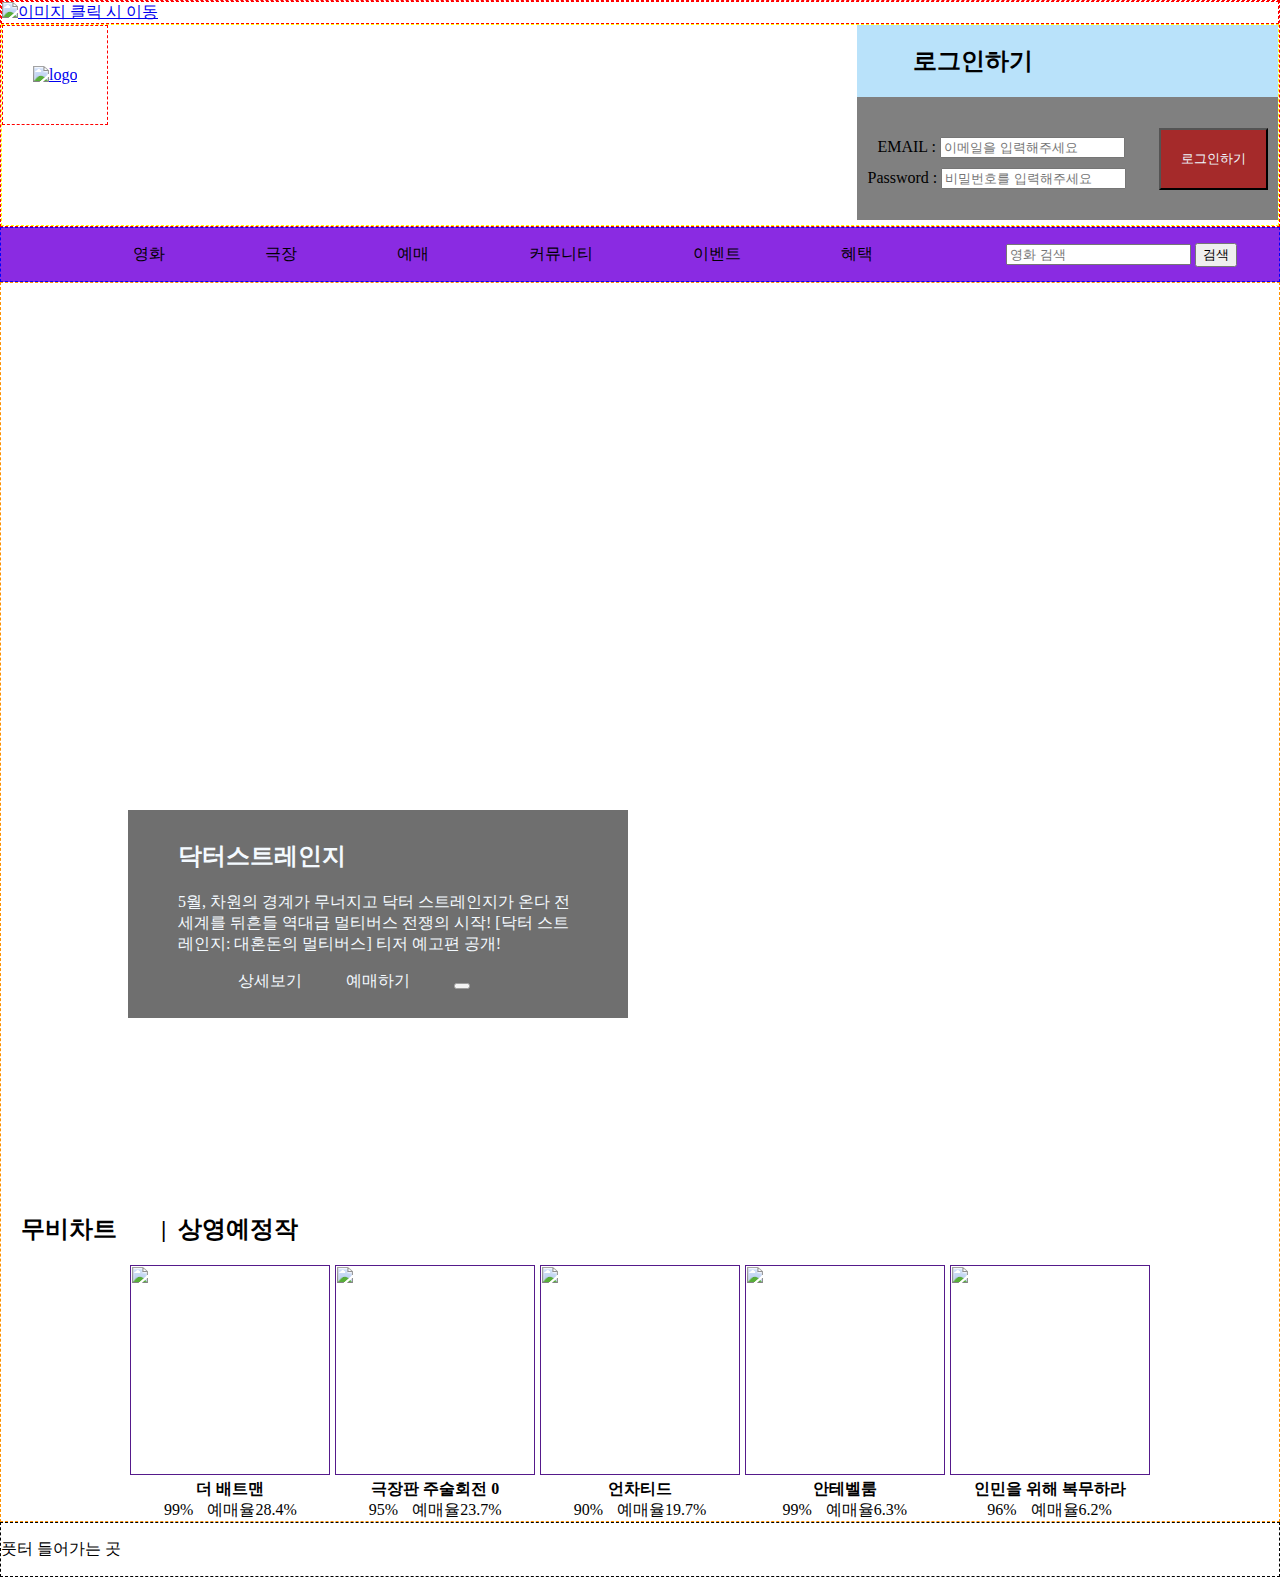
==== index.html @ 3f0d355d "movie_chart_implement" ====
<!DOCTYPE html>
<html lang="en">
<head>

    <!-- 2022_02_20 업데이트
    - 스크롤 시 네비게이션바 비활성화되는 현상을 nav 태그에 z-index값을 높게 주어서 해결하였음
    - 브라우저 크기에 유동적으로 대처하기 위해 nav태그에 flex를 이용하여 코드를 다시 작성하였음
    - 백그라운드 영상 2차 개선(브라우저 해상도에 대응하기 위함)
    - 무비차트 콘텐츠 추가
     -->

    <meta charset="UTF-8">
    <meta http-equiv="X-UA-Compatible" content="IE=edge">
    <meta name="viewport" content="width=device-width, initial-scale=1.0">
    <title>영화예매사이트(메인페이지)</title>

    <link rel='stylesheet' type='text/css' href='style.css' />
    <script type="text/javascript" src="javascript.js"></script>

    <!-- <link href="https://cdnjs.cloudflare.com/ajax/libs/jquery.mb.YTPlayer/3.3.9/css/jquery.mb.YTPlayer.min.css">
    <script src="//code.jquery.com/jquery-latest.min.js"></script>
    <script src="https://cdnjs.cloudflare.com/ajax/libs/jquery.mb.YTPlayer/3.3.9/jquery.mb.YTPlayer.min.js"></script> -->
    <!-- 자연스러운 백그라운드 영상 재생을 위해 jQuery.mb.YTPlayer 사용을 위해 CSS 호출
    출처 : https://urliveblogger.blogspot.com/2021/01/jquery-mb-YTplayer.html -->

    <script src="https://kit.fontawesome.com/d36fd224dd.js" crossorigin="anonymous"></script>
    <!-- CDN 사용을 위하여 kit 코드 받아서 작성 -->

</head>
<body>
    <header>
        <!-- 상단 홍보배너 부분 -->
        <div class="banner" style="border:0.5px dashed red;">
            <a href="http://www.cgv.co.kr/movies/detail-view/?midx=85635" target="_self">
                <img src="https://adimg.cgv.co.kr/images/202202/THEPEOPLE/0214_980x80.jpg" alt="이미지 클릭 시 이동">
            </a>
        </div>

        <!-- 홍보 배너 바로 아래 부분 -->
        <div class="sub_header">
            <!-- 로고 부분 -->
            <a class="logo_img" href="index.html" target="_self" >
                <img src="https://img.cgv.co.kr/R2014/images/common/logo/logoRed.png" alt="logo">
            </a>

            <!-- 로그인 부분 -->
            <span id="login">
                <h2><i class="fa-solid fa-lock-open"></i>&nbsp;로그인하기</h2>
                <form action="" method="GET"> <!-- 일단 method는 GET으로 임시 지정. 나중에 백엔드로 서버 만들었을 때 POST 할 것. -->
                    <span class="log_input_wrap">
                        <div class="log_email_wrap">
                            <label for="email">EMAIL : </label>
                            <input type="email" id="email" name="email" placeholder="이메일을 입력해주세요" name="id" required>
                        </div>
                        <div class="log_pwd_wrap">
                            <label for="pwd">Password : </label>
                            <input type="password" id="pwd" name="pwd" placeholder="비밀번호를 입력해주세요" name="pw" required>
                        </div>
                    </span>
                    <span class="log_btn_wrap">
                        <button type="submit">로그인하기</button>
                    </span>
                </form>
            </span>
        </div>
    </header>

    <!-- 네비게이션 영역 -->
    <nav id="nav_bar">
        <div class="nav_bar_wrap">
            <ul>
                <li><a href="">영화</a></li>
                <li><a href="">극장</a></li>
                <li><a href="">예매</a></li>
                <li><a href="">커뮤니티</a></li>
                <li><a href="">이벤트</a></li>
                <li><a href="">혜택</a></li>
            </ul>
        </div>

        <div class="search">
            <input type="text" placeholder="영화 검색">
            <button>검색</button>
        </div>
    </nav>

    <main>
        <!-- * 기존 방식
        - 유튜브 UI가 보이기 때문에 백그라운드 영상으로는 약간 부자연스러움 -->
        <!-- <div id="trailer">
            <iframe frameborder="0" width="100%" height="700" 
            src="https://www.youtube.com/embed/mI9oyFMUlfg?mute=1&loop=1&autoplay=1&controls=0" 
            title="YouTube video player" frameborder="0" 
            allow="accelerometer; autoplay; clipboard-write; encrypted-media; gyroscope; picture-in-picture" allowfullscreen></iframe>
        </div> -->

        <!-- * 1차 개선 방식
        - 유튜브 UI를 없애고 영상 자체만 보이게 하여 백그라운드 영상에 적합할 것
        - 이를 위해 jQuery.mb.YTPlayer 이용
        - 문제점 : 브라우저 해상도를 높게 하면 영상의 너비가 100% 채워지지 않는 문제점 발생
        -->
        <!-- <script type="text/javascript">
            jQuery( function() {
                jQuery( '#trailer' ).YTPlayer();
                }
            );
        </script>
        <div id="trailer" class="player" data-property="{
            videoURL: 'https://youtu.be/mI9oyFMUlfg',
            mute : true,
            showControls: false,
            useOnMobile: true,
            quality: 'highres',
            containment: '#trailer',
            loop: true,
            autoPlay: true,
            stopMovieOnBlur: false,
            startAt: 0,
            opacity : 1,
            abundance : 0.11,
        }">
        </div> -->

        <!-- 2차 개선 방식 (핵심키워드 : transform, 미디어쿼리)
        - 유튜브에서 링크를 동일하게 가져오되 가져오는 링크에서 스타일 관련된 코드는 모두 지우고
        - 직접 css를 통해 iframe 내에 보여지는 영상의 크기와 위치를 조정하여 유튜브 관련 로고를 전부 가리게 함
        - 출처 : https://stackoverflow.com/questions/24579785/force-iframe-youtube-video-to-center-fit-and-full-cover-the-screen-in-the-backgr -->
        <div id="trailer_2">
            <iframe
            src="https://www.youtube.com/embed/mI9oyFMUlfg?mute=1&loop=1&autoplay=1&controls=0&playlist=mI9oyFMUlfg&loop=1" ></iframe>
        </div>

        <div id="trailer_description">
            <h2>닥터스트레인지</h2>
            <p>5월, 차원의 경계가 무너지고 닥터 스트레인지가 온다
                전 세계를 뒤흔들 역대급 멀티버스 전쟁의 시작!
                [닥터 스트레인지: 대혼돈의 멀티버스] 티저 예고편 공개!</p>
            
            <ul>
                <li><a href="">상세보기</a></li>
                <li><a href="">예매하기</a></li>
                <li><button type="button"><i class="fa-solid fa-play"></i></button></li>
            </ul>
        </div>

        <div id="movie_chart">
            <div class="movie_chart_tap_wrap">
                <div class="tap_button_wrap">
                    <h2><a href="">무비차트</a></h2>
                    <h2><a href="">|&nbsp;&nbsp;상영예정작</a></h2>
                </div>
            </div>

            <div id="movie_chart_list">
                <div id="movie_chart_list_wrap">
                    <div class="chart_list">
                        <div class="list_img">
                            <a href="" target="_self"><img src="../data/테스트이미지.png"></a>
                        </div>
                        <div class="list_description">
                            <div class="movie_name">
                                <strong class="movie_name">더 배트맨</strong>
                            </div>
                            <div class="movie_favorite">
                                <span class="satisfaction"><i class="fa-solid fa-egg"></i> 99%</span>
                            <span class="ticketing_ratio">예매율28.4%</span>
                            </div>
                        </div>
                    </div>
                    <div class="chart_list">
                        <div class="list_img">
                            <a href="" target="_self"><img src="../data/테스트이미지.png"></a>
                        </div>
                        <div class="list_description">
                            <div class="movie_name">
                                <strong class="movie_name">극장판 주술회전 0</strong>
                            </div>
                            <div class="movie_favorite">
                                <span class="satisfaction"><i class="fa-solid fa-egg"></i> 95%</span>
                            <span class="ticketing_ratio">예매율23.7%</span>
                            </div>
                        </div>
                    </div>
                    <div class="chart_list">
                        <div class="list_img">
                            <a href="" target="_self"><img src="../data/테스트이미지.png"></a>
                        </div>
                        <div class="list_description">
                            <div class="movie_name">
                                <strong class="movie_name">언차티드</strong>
                            </div>
                            <div class="movie_favorite">
                                <span class="satisfaction"><i class="fa-solid fa-egg"></i> 90%</span>
                            <span class="ticketing_ratio">예매율19.7%</span>
                            </div>
                        </div>
                    </div>
                    <div class="chart_list">
                        <div class="list_img">
                            <a href="" target="_self"><img src="../data/테스트이미지.png"></a>
                        </div>
                        <div class="list_description">
                            <div class="movie_name">
                                <strong class="movie_name">안테벨룸</strong>
                            </div>
                            <div class="movie_favorite">
                                <span class="satisfaction"><i class="fa-solid fa-egg"></i> 99%</span>
                            <span class="ticketing_ratio">예매율6.3%</span>
                            </div>
                        </div>
                    </div>
                    <div class="chart_list">
                        <div class="list_img">
                            <a href="" target="_self"><img src="../data/테스트이미지.png"></a>
                        </div>
                        <div class="list_description">
                            <div class="movie_name">
                                <strong class="movie_name">인민을 위해 복무하라</strong>
                            </div>
                            <div class="movie_favorite">
                                <span class="satisfaction"><i class="fa-solid fa-egg"></i> 96%</span>
                            <span class="ticketing_ratio">예매율6.2%</span>
                            </div>
                        </div>
                    </div>
                </div>
            </div>
        </div>
    </main>

    <footer>
        <p>풋터 들어가는 곳</p>
    </footer>
</body>
</html>
---- style.css ----
body {
    margin : 0;
}


header {
    border:0.5px dashed red;
}

nav {
    border:0.1px dashed blue;
    left:0;
    position : sticky;
    top:0;
    z-index:100;
    display : flex;
    align-items: center;
    justify-content:space-around;
}

main {
    border:0.5px dashed #FF9100;
    height : 100%;
}

footer {
    border:0.5px dashed black;
}

/* 상단 배너 영역 */
.banner > a > img {
    width:100%;
    height:100%;
}

/* sub_header 영역 */
.sub_header {
    height:200px;
    border:0.1px dashed yellow;
}
.logo_img {
    border : 0.1px dashed red;
    display:inline-block;
    /* a 태그도 인라인태그니까 인라인 배치하면서 블록으로 설정하여 크기 조정하려는 의도 */
    padding:40px 30px;
    /* 로고 이미지(a태그)를 수직,수평으로 가운데 정렬한다.(패딩으로 모든 방향의 값을 같게 줌) */
    /* background-color: black; */
}

/* 로그인 영역 */
#login {
    /* display: inline-block; */
    /* inline-block 값을 주었지만 밑에 있는 float속성이 block을 무시한다는 경고문이 등장하여 제거하였음. */
    position : relative;   /* 부모영역은 sub_header */
    top : 0px;
    float: right;
    /* float 속성을 right로 줌으로써 span태그인 login을 오른쪽에 떠있게 한 것 */
    /* block 레벨의 요소를 가로로 정렬하기 위해 쓰인다고 한다. */
    /* 그렇기 때문에 position 에 absolute를 주어서 고정시키는 것은 float과 충돌하기 때문에 absolute 적용에 주의해야한다. */
    /* 주관적으로 정리하자면 inline-block이 적용되면 발생하는 공백 문제를 해결할 때 float 속성을 떠올리면 될 것 같다..? */
    background-color:#B9E2FA;
}
#login > h2 {
    position : relative;
    left : 50px;
    /* 부모요소인 login을 기준으로 위치 정렬 */
}
#login > form{
    /* form은 block 태그 */
    background-color: gray;
}
.log_input_wrap {
    display: inline-block;
    position : relative;
    /* 부모요소인 폼태그를 기준으로 위치 정렬 */
    padding : 30px 10px;
    /* background-color: red; */
}
.log_email_wrap {
    margin : 10px;
    /* 라벨과 인풋 사이 넓히기 */
}
.log_btn_wrap {
    display: inline-block;
    position:relative;          /* 부모요소는 form */
    bottom : 20px;
    /* background-color: green; */
}
.log_btn_wrap > button {
    background-color: brown;
    color: aliceblue;
    padding : 20px;
    margin: 10px 10px;
}

/* 네비게이션바 영역 */

/*
.nav_bar_wrap {
    position:relative;
    /* 부모요소인 nav태그를 기준으로 정렬할 생각 
    display:inline-block;
    width : 70%;
}
.nav_bar_wrap > ul > li {
    display: inline-block;
    /* ul이 블록레벨이니까 inline으로 줘서 좌우로 펼치게 
    list-style-type: none;
    margin : 0px 20px;
}
.nav_bar_wrap > ul > li > a {
    display : block;
    /* a 태그가 인라인이니까 크기 조절을 위해 block 
    width : 70px;
    padding : 10px;
    text-align: center;
    text-decoration-line: none;
    color : black;
}
.search {
    display: inline-block;
    margin : 0px 40px;
} flex를 이용하여 다시 작성할 거라 모두 주석처리 */

#nav_bar {
    background-color: blueviolet;
}

.nav_bar_wrap {
    display : flex;
}

.nav_bar_wrap > ul {
    display: flex;
}

.nav_bar_wrap > ul > li {
    display: inline-block;
    list-style-type: none;
    margin : 0 50px;
}

.nav_bar_wrap > ul > li > a {
    text-decoration-line: none;
    color : black;
    font-size : 1rem;
}


/* 콘텐츠 영역 */
/* #trailer {
    z-index : -1;
    width : 100%;
    height : 100%;
} */

#trailer_2 {
    position:relative;
    overflow: hidden;
    width:100vw;
    height:100vh;
}

#trailer_2 > iframe {
    position : absolute;
    top : 50%;
    left : 50%;
    width : 100vw;
    height : 100vh;
    transform : translate(-50%, -50%);
}
/* 미디어쿼리 이용 */
@media (min-aspect-ratio: 16/9) {  /* 뷰포트 너비가 16/9 비율 이상이면 실행 */
    #trailer_2 > iframe {
      /* height = 100 * (9 / 16) = 56.25 */
      height: 56.25vw;
    }
}
@media (max-aspect-ratio: 16/9) {   /* 뷰포트 너비가 16/9 비율 이하면 실행 */
    #trailer_2 > iframe {
      /* width = 100 / (9 / 16) = 177.777777 */
      width: 177.78vh;
    }
}

#trailer_description {
    background-color: #333;
    position : absolute;
    top : 90%;
    left : 10%;
    padding : 10px 50px;
    width : 400px;
    opacity: 0.7;
}

#trailer_description > p, #trailer_description > h2 {
    color :aliceblue;
}

#trailer_description > ul > li {
    display: inline-block;
    list-style-type: none;
    margin : 0 20px;
}

#trailer_description > ul > li > a {
    text-decoration-line: none;
    color :aliceblue;
}

/* 무비차트 영역 */

.tap_button_wrap {
    margin-top : 30px;
}
.tap_button_wrap > h2 {
    display: inline-block;
    margin : 0 20px;
}
.tap_button_wrap > h2 > a {
    text-decoration-line: none;
    color : black;
    font-size: 1em;
}

#movie_chart_list {
    display: flex;
    justify-content: space-around;
    margin-top : 20px;
}

#movie_chart_list_wrap {
    display: flex;
    width : 80vw;
    justify-content: space-around;
    /* background-color: #333; */
}
.chart_list {
    display: flex;
    flex-direction: column;
    /* background-color: #333; */
}
.list_img > a > img {
    width : 200px;
    height : 210px;
}
.list_description {
    display: flex;
    flex-direction: column;
    justify-content: space-around;
    align-items: center;
}
.satisfaction {
    margin-right:10px;
}
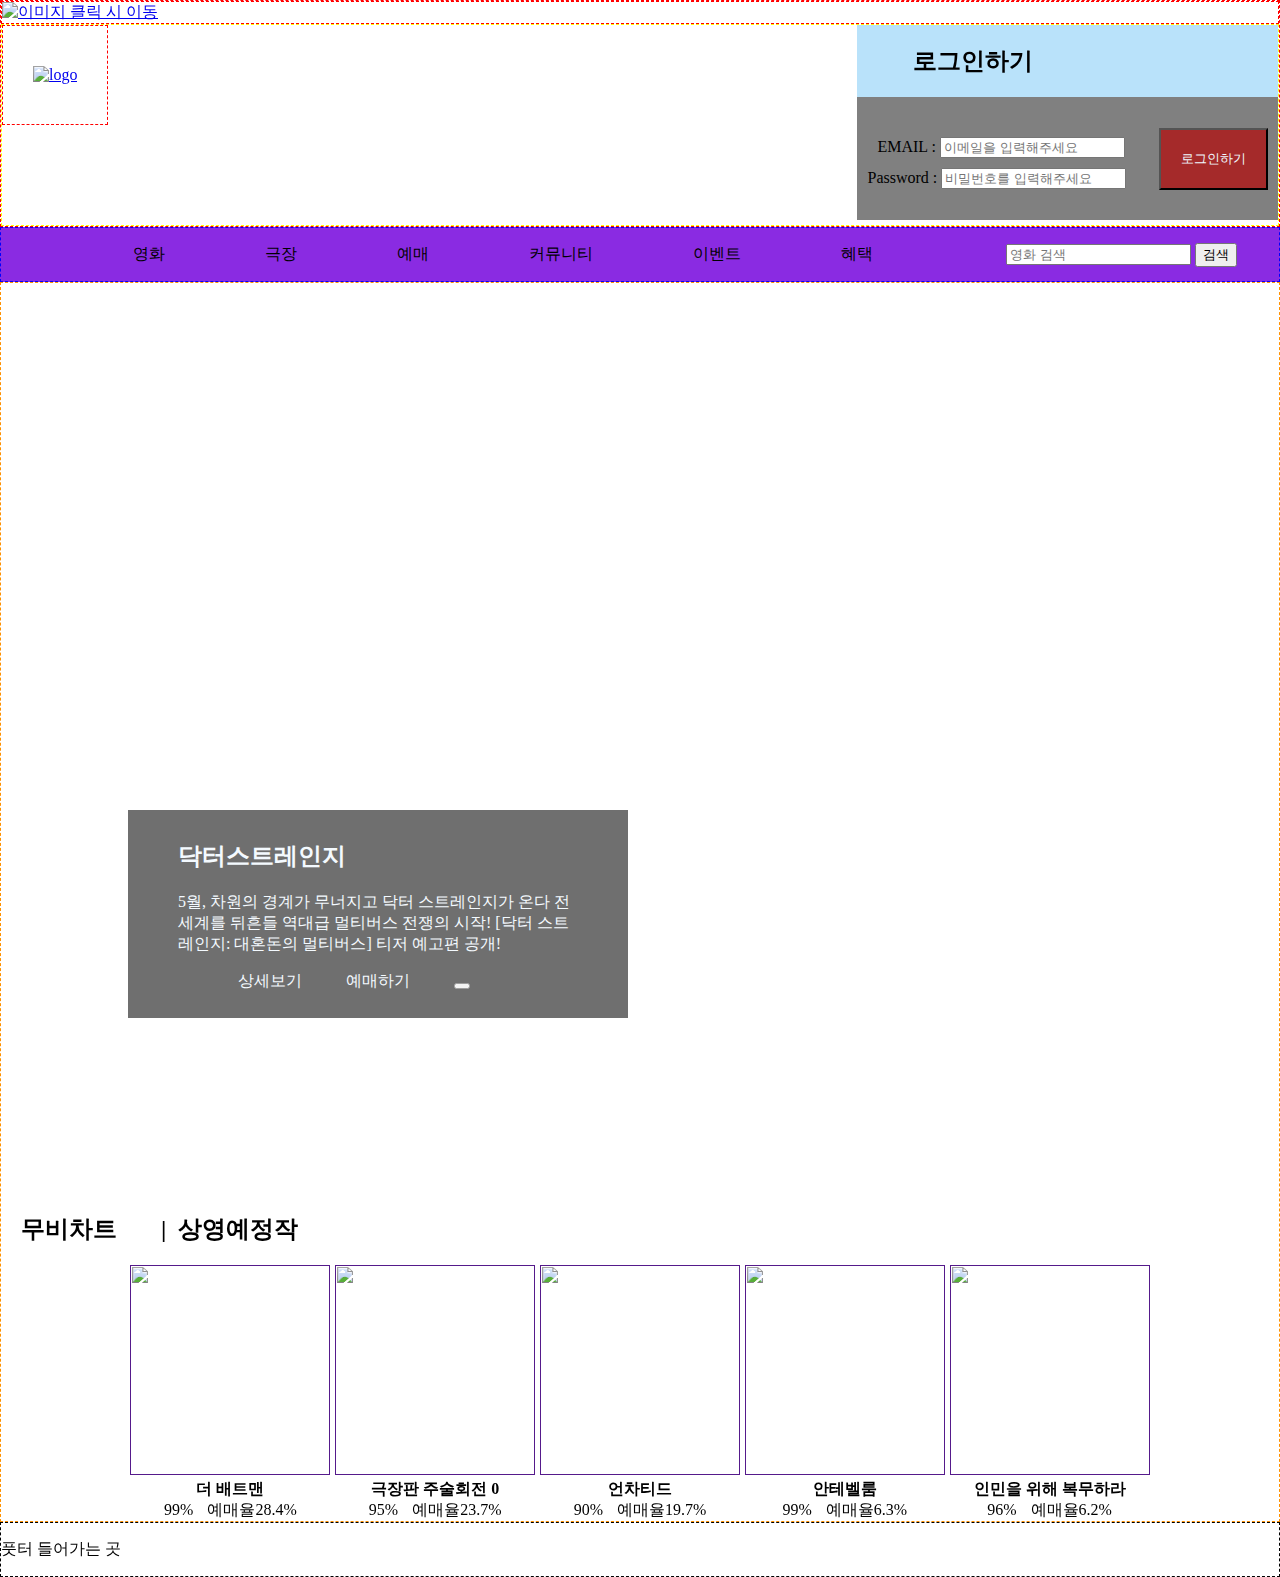
==== commit be2d8c1a: "movie_chart" ====
--- a/index.html
+++ b/index.html
@@ -126,8 +126,7 @@
         - 직접 css를 통해 iframe 내에 보여지는 영상의 크기와 위치를 조정하여 유튜브 관련 로고를 전부 가리게 함
         - 출처 : https://stackoverflow.com/questions/24579785/force-iframe-youtube-video-to-center-fit-and-full-cover-the-screen-in-the-backgr -->
         <div id="trailer_2">
-            <iframe
-            src="https://www.youtube.com/embed/mI9oyFMUlfg?mute=1&loop=1&autoplay=1&controls=0&playlist=mI9oyFMUlfg&loop=1" ></iframe>
+            <iframe src="https://www.youtube.com/embed/mI9oyFMUlfg?mute=1&loop=1&autoplay=1&controls=0&playlist=mI9oyFMUlfg&loop=1" ></iframe>
         </div>
 
         <div id="trailer_description">
--- a/style.css
+++ b/style.css
@@ -5,17 +5,6 @@
 
 header {
     border:0.5px dashed red;
-}
-
-nav {
-    border:0.1px dashed blue;
-    left:0;
-    position : sticky;
-    top:0;
-    z-index:100;
-    display : flex;
-    align-items: center;
-    justify-content:space-around;
 }
 
 main {
@@ -123,10 +112,19 @@
 } flex를 이용하여 다시 작성할 거라 모두 주석처리 */
 
 #nav_bar {
+    border:0.1px dashed blue;
+    left:0;
+    position : sticky;
+    top:0;
+    display : flex;
+    align-items: center;
+    justify-content:space-around;
+    z-index:100;
     background-color: blueviolet;
 }
 
 .nav_bar_wrap {
+    /* z-index:100; */
     display : flex;
 }
 
@@ -159,6 +157,7 @@
     overflow: hidden;
     width:100vw;
     height:100vh;
+    z-index:-1; /* 영상 클릭 시 재생중지되는 것을 막기 위해 뒤로 숨김 */
 }
 
 #trailer_2 > iframe {
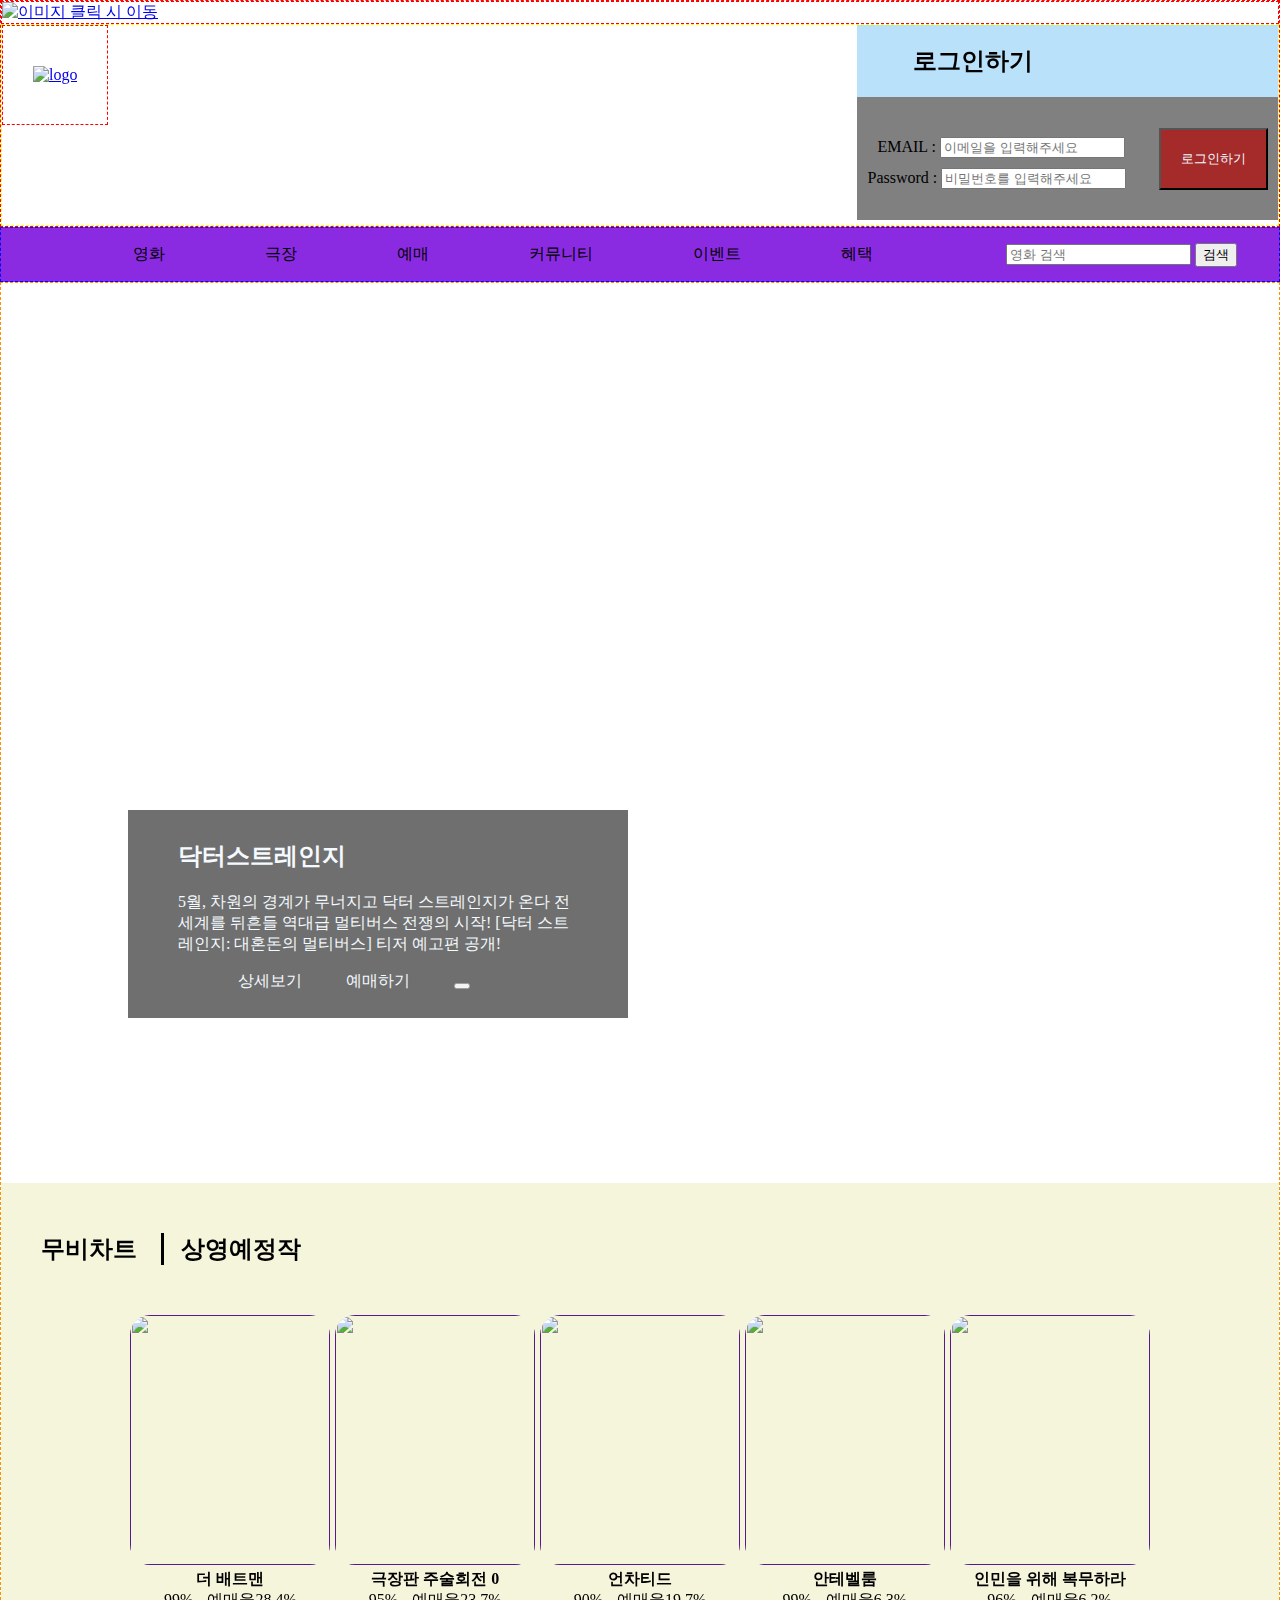
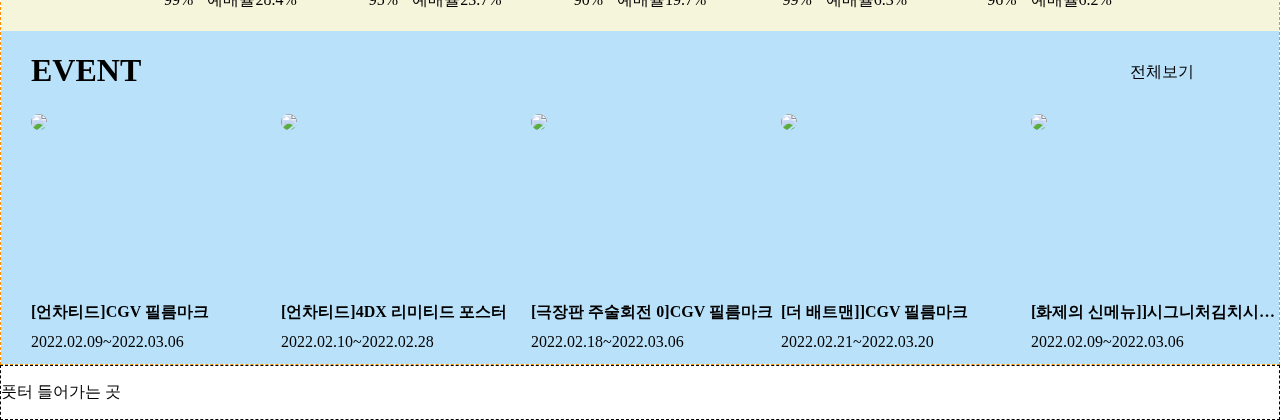
==== commit a00643a2: "grid_implement" ====
--- a/index.html
+++ b/index.html
@@ -2,11 +2,11 @@
 <html lang="en">
 <head>
 
-    <!-- 2022_02_20 업데이트
-    - 스크롤 시 네비게이션바 비활성화되는 현상을 nav 태그에 z-index값을 높게 주어서 해결하였음
-    - 브라우저 크기에 유동적으로 대처하기 위해 nav태그에 flex를 이용하여 코드를 다시 작성하였음
-    - 백그라운드 영상 2차 개선(브라우저 해상도에 대응하기 위함)
-    - 무비차트 콘텐츠 추가
+    <!-- 2022_02_22 업데이트
+        - 무비차트 탭 영역에 vertical line 구현 (div태그 이용)
+        - 무비차트 이미지 영역 모서리를 둥글게 구현
+        - 이벤트 영역을 전부 그리드를 이용하여 레이아웃
+        - 그리드를 적용하였을 때 말줄임 적용(이벤트 영역)
      -->
 
     <meta charset="UTF-8">
@@ -15,7 +15,6 @@
     <title>영화예매사이트(메인페이지)</title>
 
     <link rel='stylesheet' type='text/css' href='style.css' />
-    <script type="text/javascript" src="javascript.js"></script>
 
     <!-- <link href="https://cdnjs.cloudflare.com/ajax/libs/jquery.mb.YTPlayer/3.3.9/css/jquery.mb.YTPlayer.min.css">
     <script src="//code.jquery.com/jquery-latest.min.js"></script>
@@ -142,11 +141,13 @@
             </ul>
         </div>
 
+        <!-- 무비차트 영역은 플렉스로 구현 -->
         <div id="movie_chart">
             <div class="movie_chart_tap_wrap">
                 <div class="tap_button_wrap">
                     <h2><a href="">무비차트</a></h2>
-                    <h2><a href="">|&nbsp;&nbsp;상영예정작</a></h2>
+                    <div class="vertical_line"></div>
+                    <h2><a href="">상영예정작</a></h2>
                 </div>
             </div>
 
@@ -220,6 +221,64 @@
                                 <span class="satisfaction"><i class="fa-solid fa-egg"></i> 96%</span>
                             <span class="ticketing_ratio">예매율6.2%</span>
                             </div>
+                        </div>
+                    </div>
+                </div>
+            </div>
+        </div>
+
+        <!-- 이벤트 영역은 최대한 전부 그리드로 구현해보기 -->
+        <div id="event_list_container">
+            <div id="event_list_wrap">
+                <div id="event_title_wrap">
+                    <div class="event_title"><h1>EVENT</h1></div>
+                    <div class="event_pause_btn"><a href=""><i class="fa-solid fa-pause"></i></a></div>
+                    <div class="event_all_view_btn"><a href="">전체보기 <i class="fa-solid fa-angle-right"></i></a></div>
+                </div>
+                <div id="event_img_wrap">
+                    <div class="event_list">
+                        <div class="event_list_img">
+                            <a href="" target="_self"><img src="../data/테스트이미지.png"></a>
+                        </div>
+                        <div class="event_list_description">
+                            <div class="event_description_title"><span>[언차티드]CGV 필름마크</span></div>
+                            <div class="event_description_date"><span>2022.02.09~2022.03.06</span></div>
+                        </div>
+                    </div>
+                    <div class="event_list">
+                        <div class="event_list_img">
+                            <a href="" target="_self"><img src="../data/테스트이미지.png"></a>
+                        </div>
+                        <div class="event_list_description">
+                            <div class="event_description_title"><span>[언차티드]4DX 리미티드 포스터</span></div>
+                            <div class="event_description_date"><span>2022.02.10~2022.02.28</span></div>
+                        </div>
+                    </div>
+                    <div class="event_list">
+                        <div class="event_list_img">
+                            <a href="" target="_self"><img src="../data/테스트이미지.png"></a>
+                        </div>
+                        <div class="event_list_description">
+                            <div class="event_description_title"><span>[극장판 주술회전 0]CGV 필름마크</span></div>
+                            <div class="event_description_date"><span>2022.02.18~2022.03.06</span></div>
+                        </div>
+                    </div>
+                    <div class="event_list">
+                        <div class="event_list_img">
+                            <a href="" target="_self"><img src="../data/테스트이미지.png"></a>
+                        </div>
+                        <div class="event_list_description">
+                            <div class="event_description_title"><span>[더 배트맨]]CGV 필름마크</span></div>
+                            <div class="event_description_date"><span>2022.02.21~2022.03.20</span></div>
+                        </div>
+                    </div>
+                    <div class="event_list">
+                        <div class="event_list_img">
+                            <a href="" target="_self"><img src="../data/테스트이미지.png"></a>
+                        </div>
+                        <div class="event_list_description">
+                            <div class="event_description_title"><span>[화제의 신메뉴]]시그니처김치시즈닝믹스팝콘 런칭!</span></div>
+                            <div class="event_description_date"><span>2022.02.09~2022.03.06</span></div>
                         </div>
                     </div>
                 </div>
--- a/style.css
+++ b/style.css
@@ -125,11 +125,13 @@
 
 .nav_bar_wrap {
     /* z-index:100; */
-    display : flex;
+    display:flex;
+    /* 나중에 배치를 위해 일단 선언 */
 }
 
 .nav_bar_wrap > ul {
     display: flex;
+    /* 나중에 배치를 위해 일단 선언 */
 }
 
 .nav_bar_wrap > ul > li {
@@ -208,9 +210,12 @@
 }
 
 /* 무비차트 영역 */
-
+#movie_chart {
+    padding : 20px 0px;
+    background-color:beige;
+}
 .tap_button_wrap {
-    margin-top : 30px;
+    padding : 30px 20px;
 }
 .tap_button_wrap > h2 {
     display: inline-block;
@@ -221,13 +226,17 @@
     color : black;
     font-size: 1em;
 }
-
+.vertical_line {
+    display: inline-block;
+    border-left:3px solid black;
+    height:32px;
+    position : absolute;
+}
 #movie_chart_list {
     display: flex;
     justify-content: space-around;
     margin-top : 20px;
 }
-
 #movie_chart_list_wrap {
     display: flex;
     width : 80vw;
@@ -241,7 +250,8 @@
 }
 .list_img > a > img {
     width : 200px;
-    height : 210px;
+    height : 250px;
+    border-radius : 20px;
 }
 .list_description {
     display: flex;
@@ -251,4 +261,63 @@
 }
 .satisfaction {
     margin-right:10px;
+}
+
+/* 이벤트 영역 */
+#event_list_wrap {
+    padding-left : 30px;
+    display: grid;
+    grid-template-rows: 1fr 3fr;
+    background-color:#B9E2FA;
+}
+#event_title_wrap {
+    display: grid;
+    grid-template-columns: 6fr 1fr 1fr;
+    gap : 20px;
+}
+/* #event_title_wrap:nth-child(n+2) {
+    display: grid;
+    align-items: center;
+    justify-items: center;
+} */
+.event_pause_btn {
+    display: grid;
+    align-items: center;
+    justify-items:flex-end;
+}
+.event_all_view_btn {
+    display: grid;
+    align-items: center;
+}
+.event_all_view_btn > a {
+    display: inline-block;
+    text-decoration: none;
+    color:black;
+    width : 80px;
+}
+#event_img_wrap {
+    display: grid;
+    grid-template-columns: 1fr 1fr 1fr 1fr 1fr;
+}
+.event_list {
+    display: grid;
+    height:250px;
+    grid-template-rows: 3fr 1fr;
+}
+.event_list_img {
+    width : 250px;
+}
+.event_list_img > a > img {
+    border-radius: 10px;
+}
+.event_list_description {
+    display: grid;
+    grid-template-rows: 1fr 1fr;
+}
+.event_description_title {
+    width : 250px;
+    text-overflow: ellipsis;
+    overflow:hidden;
+    white-space: nowrap;
+    font-weight: bold;
 }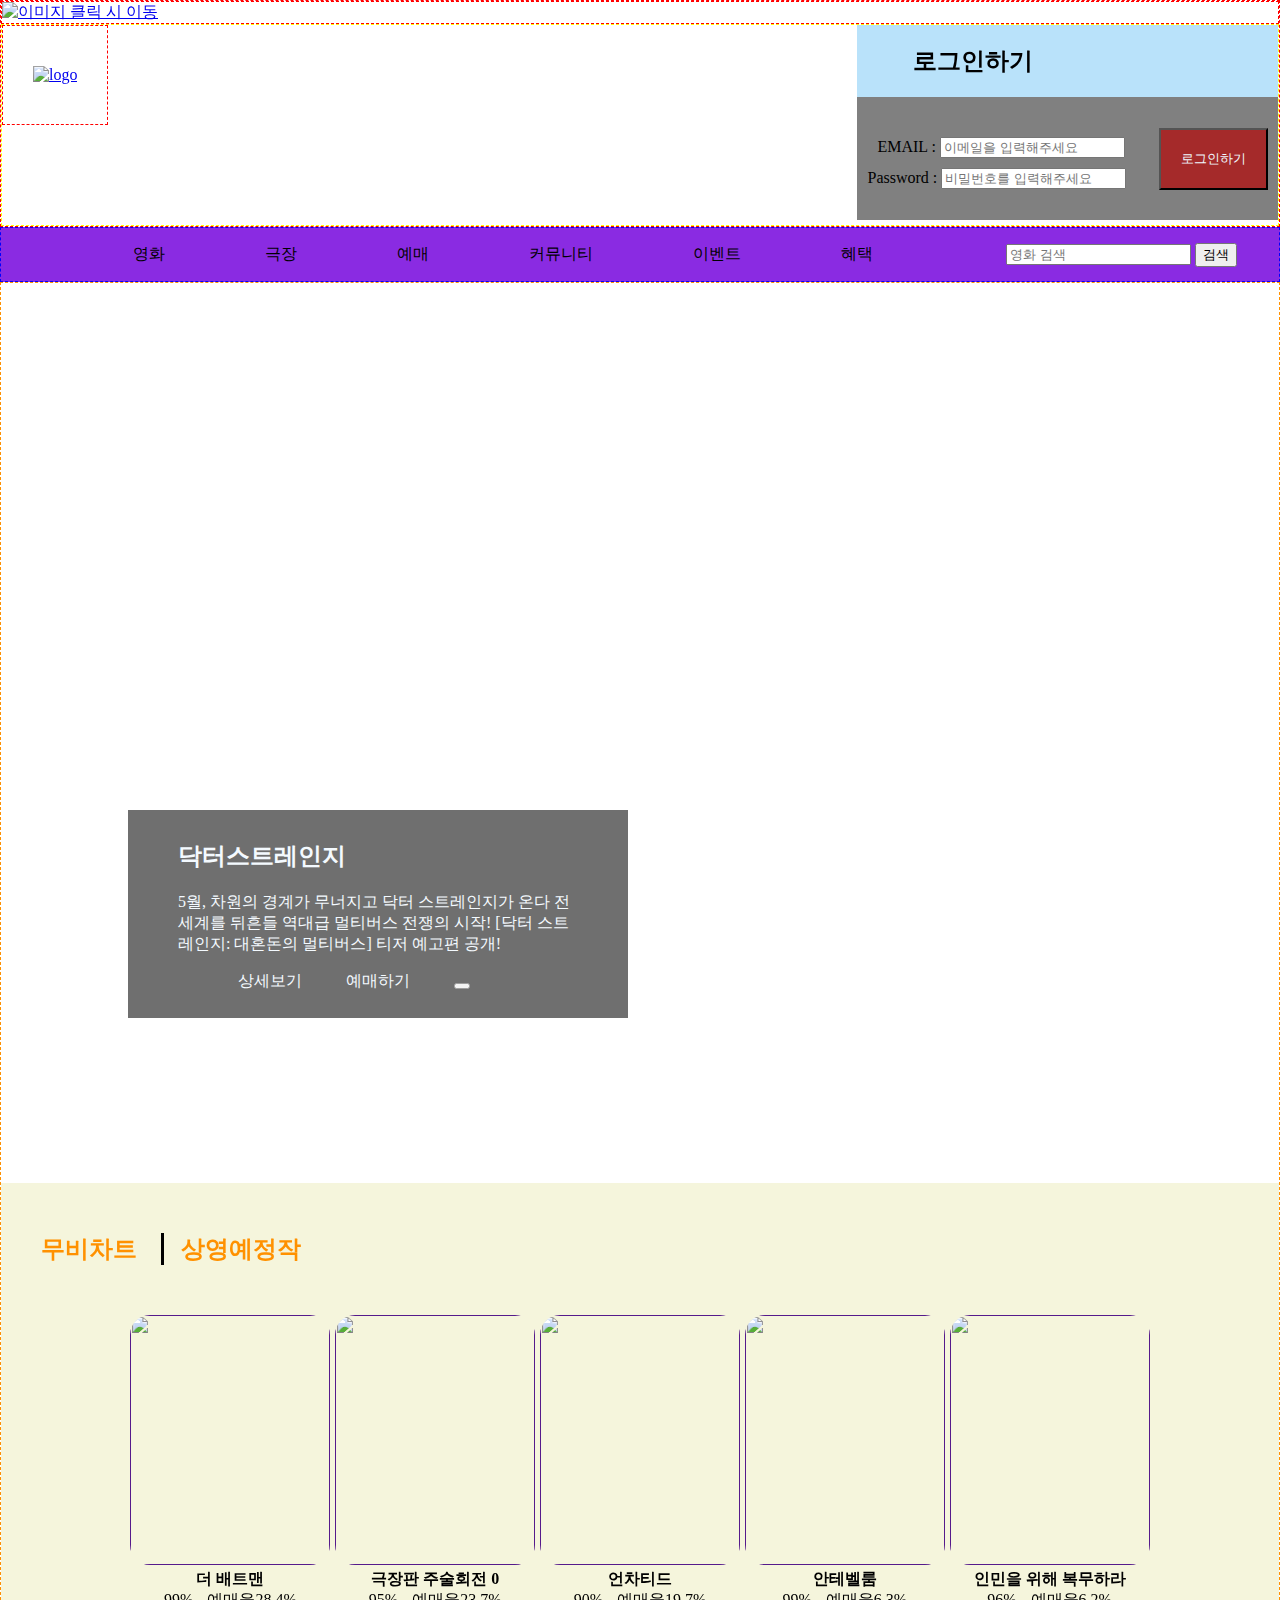
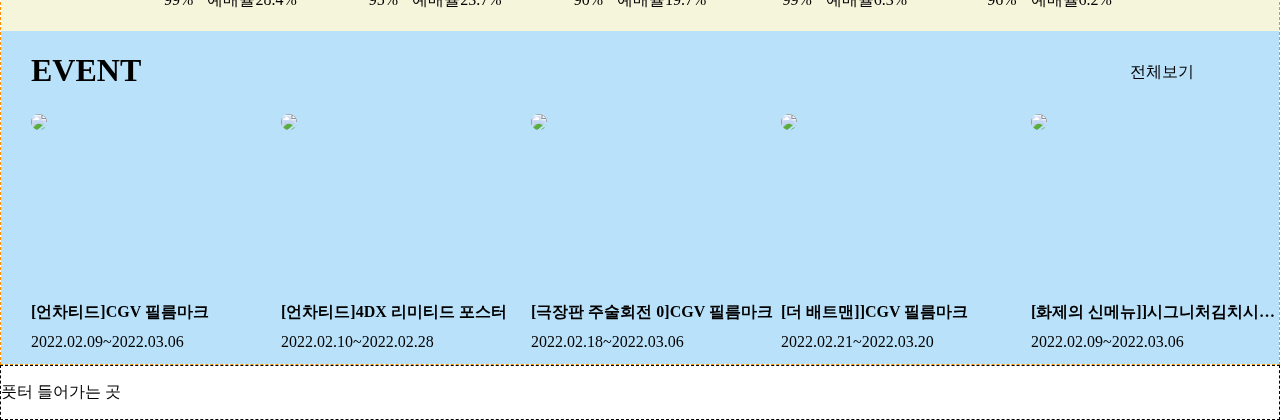
==== commit f5542f54: "media_query_implement" ====
--- a/index.html
+++ b/index.html
@@ -1,14 +1,6 @@
 <!DOCTYPE html>
 <html lang="en">
 <head>
-
-    <!-- 2022_02_22 업데이트
-        - 무비차트 탭 영역에 vertical line 구현 (div태그 이용)
-        - 무비차트 이미지 영역 모서리를 둥글게 구현
-        - 이벤트 영역을 전부 그리드를 이용하여 레이아웃
-        - 그리드를 적용하였을 때 말줄임 적용(이벤트 영역)
-     -->
-
     <meta charset="UTF-8">
     <meta http-equiv="X-UA-Compatible" content="IE=edge">
     <meta name="viewport" content="width=device-width, initial-scale=1.0">
@@ -126,6 +118,8 @@
         - 출처 : https://stackoverflow.com/questions/24579785/force-iframe-youtube-video-to-center-fit-and-full-cover-the-screen-in-the-backgr -->
         <div id="trailer_2">
             <iframe src="https://www.youtube.com/embed/mI9oyFMUlfg?mute=1&loop=1&autoplay=1&controls=0&playlist=mI9oyFMUlfg&loop=1" ></iframe>
+            <!-- playlist=mI9oyFMUlfg&loop=1 추가하여 자동재생 on
+                양식 : playlist=id&loo=1 -->
         </div>
 
         <div id="trailer_description">
@@ -284,6 +278,8 @@
                 </div>
             </div>
         </div>
+
+
     </main>
 
     <footer>
--- a/style.css
+++ b/style.css
@@ -262,6 +262,25 @@
 .satisfaction {
     margin-right:10px;
 }
+@media screen and (orientation:portrait) {
+    .tap_button_wrap {
+        display: flex;
+        justify-content: center;
+    }
+}
+@media (hover:hover) {
+    .tap_button_wrap > h2 > a {
+        color:#FF9100;
+        /* 마우스를 올리지 않았는데 텍스트 색상이 주황색으로 변해져있음. 확인 필요 */
+    }
+}
+@media screen and (orientation:portrait) {
+    /* 세로모드일 때 아래를 실행 */
+    #movie_chart_list_wrap {
+        flex-direction: column;
+        align-items: center;
+    }
+}
 
 /* 이벤트 영역 */
 #event_list_wrap {
@@ -297,7 +316,9 @@
 }
 #event_img_wrap {
     display: grid;
-    grid-template-columns: 1fr 1fr 1fr 1fr 1fr;
+    /* grid-template-columns: 1fr 1fr 1fr 1fr 1fr; */
+    grid-template : 1fr / 1fr 1fr 1fr 1fr 1fr;
+    /* grid-template: 1fr 1fr 1fr 1fr 1fr / 1fr; */
 }
 .event_list {
     display: grid;
@@ -318,6 +339,38 @@
     width : 250px;
     text-overflow: ellipsis;
     overflow:hidden;
-    white-space: nowrap;
+    white-space: nowrap; /* 연속된 공백을 하나로 합침 */
     font-weight: bold;
+}
+@media screen and (orientation:portrait) {
+    /* 세로모드일 때 아래를 실행 */
+    #event_title_wrap {
+        height : 20vh;
+    }
+}
+@media screen and (orientation:portrait) {
+    /* 세로모드일 때 아래를 실행 */
+    .event_pause_btn, .event_all_view_btn {
+        align-items: flex-start;
+        padding : 30px 0;
+    }
+}
+@media screen and (orientation:portrait) {
+    /* 세로모드일 때 아래를 실행 */
+    #event_list_wrap {
+        grid-template: 1fr / 1fr;
+    }
+}
+@media screen and (orientation:portrait) {
+    /* 세로모드일 때 아래를 실행 */
+    #event_img_wrap {
+        grid-template: 1fr 1fr 1fr 1fr 1fr / 1fr;
+        justify-items: center;
+    }
+}
+@media screen and (orientation:portrait) {
+    /* 세로모드일 때 아래를 실행 */
+    .event_list_img > a > img {
+        width : 200px;
+    }
 }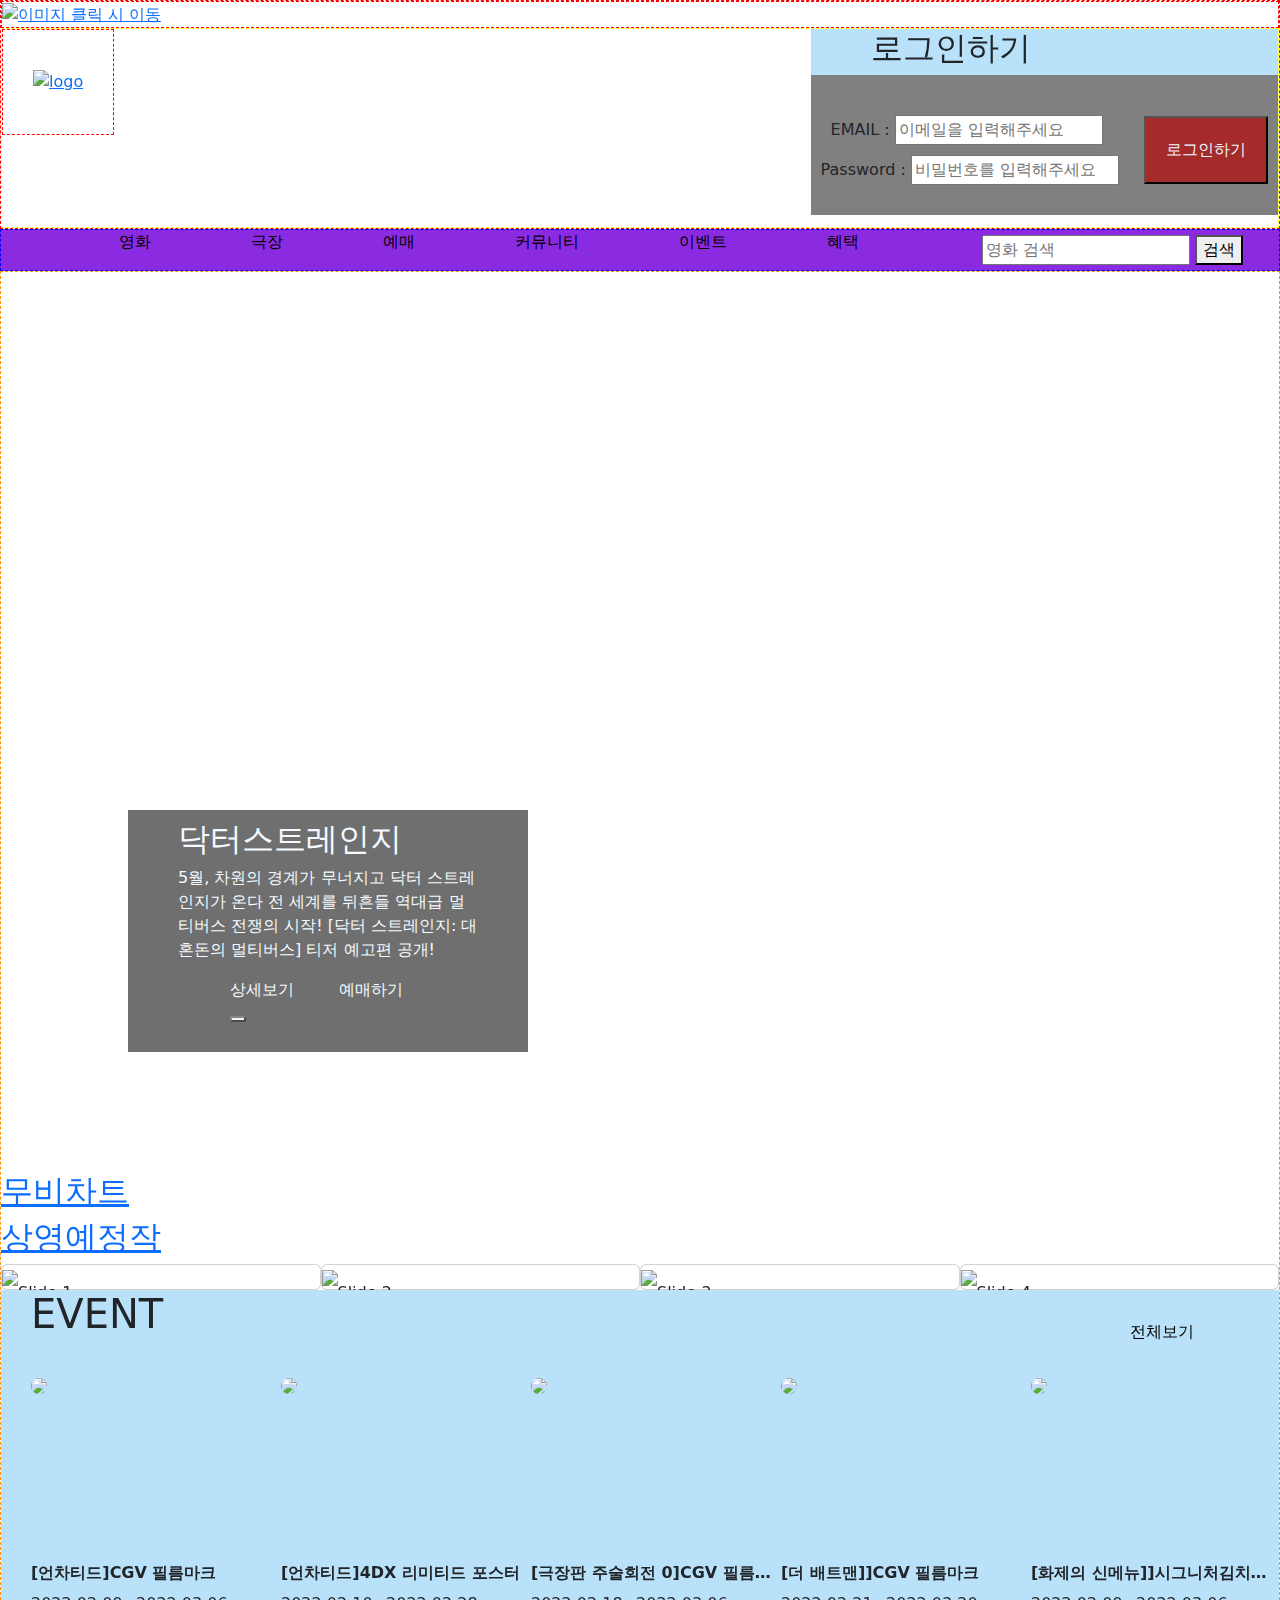
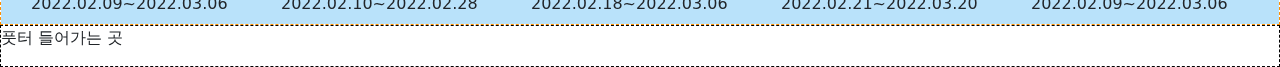
==== commit 3167b330: "bootstrap_implement" ====
--- a/index.html
+++ b/index.html
@@ -6,6 +6,8 @@
     <meta name="viewport" content="width=device-width, initial-scale=1.0">
     <title>영화예매사이트(메인페이지)</title>
 
+    <link href="https://cdn.jsdelivr.net/npm/bootstrap@5.1.3/dist/css/bootstrap.min.css" rel="stylesheet">
+    <!-- bootstrap 사용을 위해 cdn 다운로드 -->
     <link rel='stylesheet' type='text/css' href='style.css' />
 
     <!-- <link href="https://cdnjs.cloudflare.com/ajax/libs/jquery.mb.YTPlayer/3.3.9/css/jquery.mb.YTPlayer.min.css">
@@ -145,7 +147,7 @@
                 </div>
             </div>
 
-            <div id="movie_chart_list">
+            <!-- <div id="movie_chart_list">
                 <div id="movie_chart_list_wrap">
                     <div class="chart_list">
                         <div class="list_img">
@@ -214,6 +216,80 @@
                             <div class="movie_favorite">
                                 <span class="satisfaction"><i class="fa-solid fa-egg"></i> 96%</span>
                             <span class="ticketing_ratio">예매율6.2%</span>
+                            </div>
+                        </div>
+                    </div>
+                </div>
+            </div> -->
+
+            <!-- bootstrap을 활용한 슬라이드 구현 -->
+            <div class="carousel slide" data-bs-ride="carousel">
+                <div class="carousel-inner" role="listbox">
+                    <div class="carousel-item active">
+                        <div class="col-md-3">
+                            <div class="card">
+                                <div class="card-img">
+                                    <img src="../data/테스트이미지.png" class="img-fluid">
+                                </div>
+                                <div class="card-img-overlay">Slide 1</div>
+                            </div>
+                        </div>
+                        <div class="col-md-3">
+                            <div class="card">
+                                <div class="card-img">
+                                    <img src="../data/테스트이미지.png" class="img-fluid">
+                                </div>
+                                <div class="card-img-overlay">Slide 2</div>
+                            </div>
+                        </div>
+                        <div class="col-md-3">
+                            <div class="card">
+                                <div class="card-img">
+                                    <img src="../data/테스트이미지.png" class="img-fluid">
+                                </div>
+                                <div class="card-img-overlay">Slide 3</div>
+                            </div>
+                        </div>
+                        <div class="col-md-3">
+                            <div class="card">
+                                <div class="card-img">
+                                    <img src="../data/테스트이미지.png" class="img-fluid">
+                                </div>
+                                <div class="card-img-overlay">Slide 4</div>
+                            </div>
+                        </div>
+                    </div>
+                    <div class="carousel-item">
+                        <div class="col-md-3">
+                            <div class="card">
+                                <div class="card-img">
+                                    <img src="../data/테스트이미지.png" class="img-fluid">
+                                </div>
+                                <div class="card-img-overlay">Slide 5</div>
+                            </div>
+                        </div>
+                        <div class="col-md-3">
+                            <div class="card">
+                                <div class="card-img">
+                                    <img src="../data/테스트이미지.png" class="img-fluid">
+                                </div>
+                                <div class="card-img-overlay">Slide 6</div>
+                            </div>
+                        </div>
+                        <div class="col-md-3">
+                            <div class="card">
+                                <div class="card-img">
+                                    <img src="../data/테스트이미지.png" class="img-fluid">
+                                </div>
+                                <div class="card-img-overlay">Slide 7</div>
+                            </div>
+                        </div>
+                        <div class="col-md-3">
+                            <div class="card">
+                                <div class="card-img">
+                                    <img src="../data/테스트이미지.png" class="img-fluid">
+                                </div>
+                                <div class="card-img-overlay">Slide 8</div>
                             </div>
                         </div>
                     </div>
@@ -278,12 +354,13 @@
                 </div>
             </div>
         </div>
-
-
     </main>
 
     <footer>
         <p>풋터 들어가는 곳</p>
     </footer>
+
+    <script src="https://cdn.jsdelivr.net/npm/bootstrap@5.1.3/dist/js/bootstrap.bundle.min.js"></script>
+        <!-- 자바스크립트는 바디의 맨 마지막에 넣어야 에러가 날 확률이 적음 -->
 </body>
 </html>--- a/style.css
+++ b/style.css
@@ -210,7 +210,7 @@
 }
 
 /* 무비차트 영역 */
-#movie_chart {
+/* #movie_chart {
     padding : 20px 0px;
     background-color:beige;
 }
@@ -241,12 +241,10 @@
     display: flex;
     width : 80vw;
     justify-content: space-around;
-    /* background-color: #333; */
 }
 .chart_list {
     display: flex;
     flex-direction: column;
-    /* background-color: #333; */
 }
 .list_img > a > img {
     width : 200px;
@@ -271,16 +269,50 @@
 @media (hover:hover) {
     .tap_button_wrap > h2 > a {
         color:#FF9100;
-        /* 마우스를 올리지 않았는데 텍스트 색상이 주황색으로 변해져있음. 확인 필요 */
-    }
-}
-@media screen and (orientation:portrait) {
-    /* 세로모드일 때 아래를 실행 */
+    }
+}
+@media screen and (orientation:portrait) {
     #movie_chart_list_wrap {
         flex-direction: column;
         align-items: center;
     }
-}
+} */
+
+@media (max-width: 767px) {
+    .carousel-inner .carousel-item > div {
+        display: none;
+    }
+    .carousel-inner .carousel-item > div:first-child {
+        display: block;
+    }
+}
+
+.carousel-inner .carousel-item.active,
+.carousel-inner .carousel-item-next,
+.carousel-inner .carousel-item-prev {
+    display: flex;
+}
+
+/* medium and up screens */
+@media (min-width: 768px) {
+    
+    .carousel-inner .carousel-item-end.active,
+    .carousel-inner .carousel-item-next {
+      transform: translateX(25%);
+    }
+    
+    .carousel-inner .carousel-item-start.active, 
+    .carousel-inner .carousel-item-prev {
+      transform: translateX(-25%);
+    }
+}
+
+.carousel-inner .carousel-item-end,
+.carousel-inner .carousel-item-start { 
+  transform: translateX(0);
+}
+
+
 
 /* 이벤트 영역 */
 #event_list_wrap {
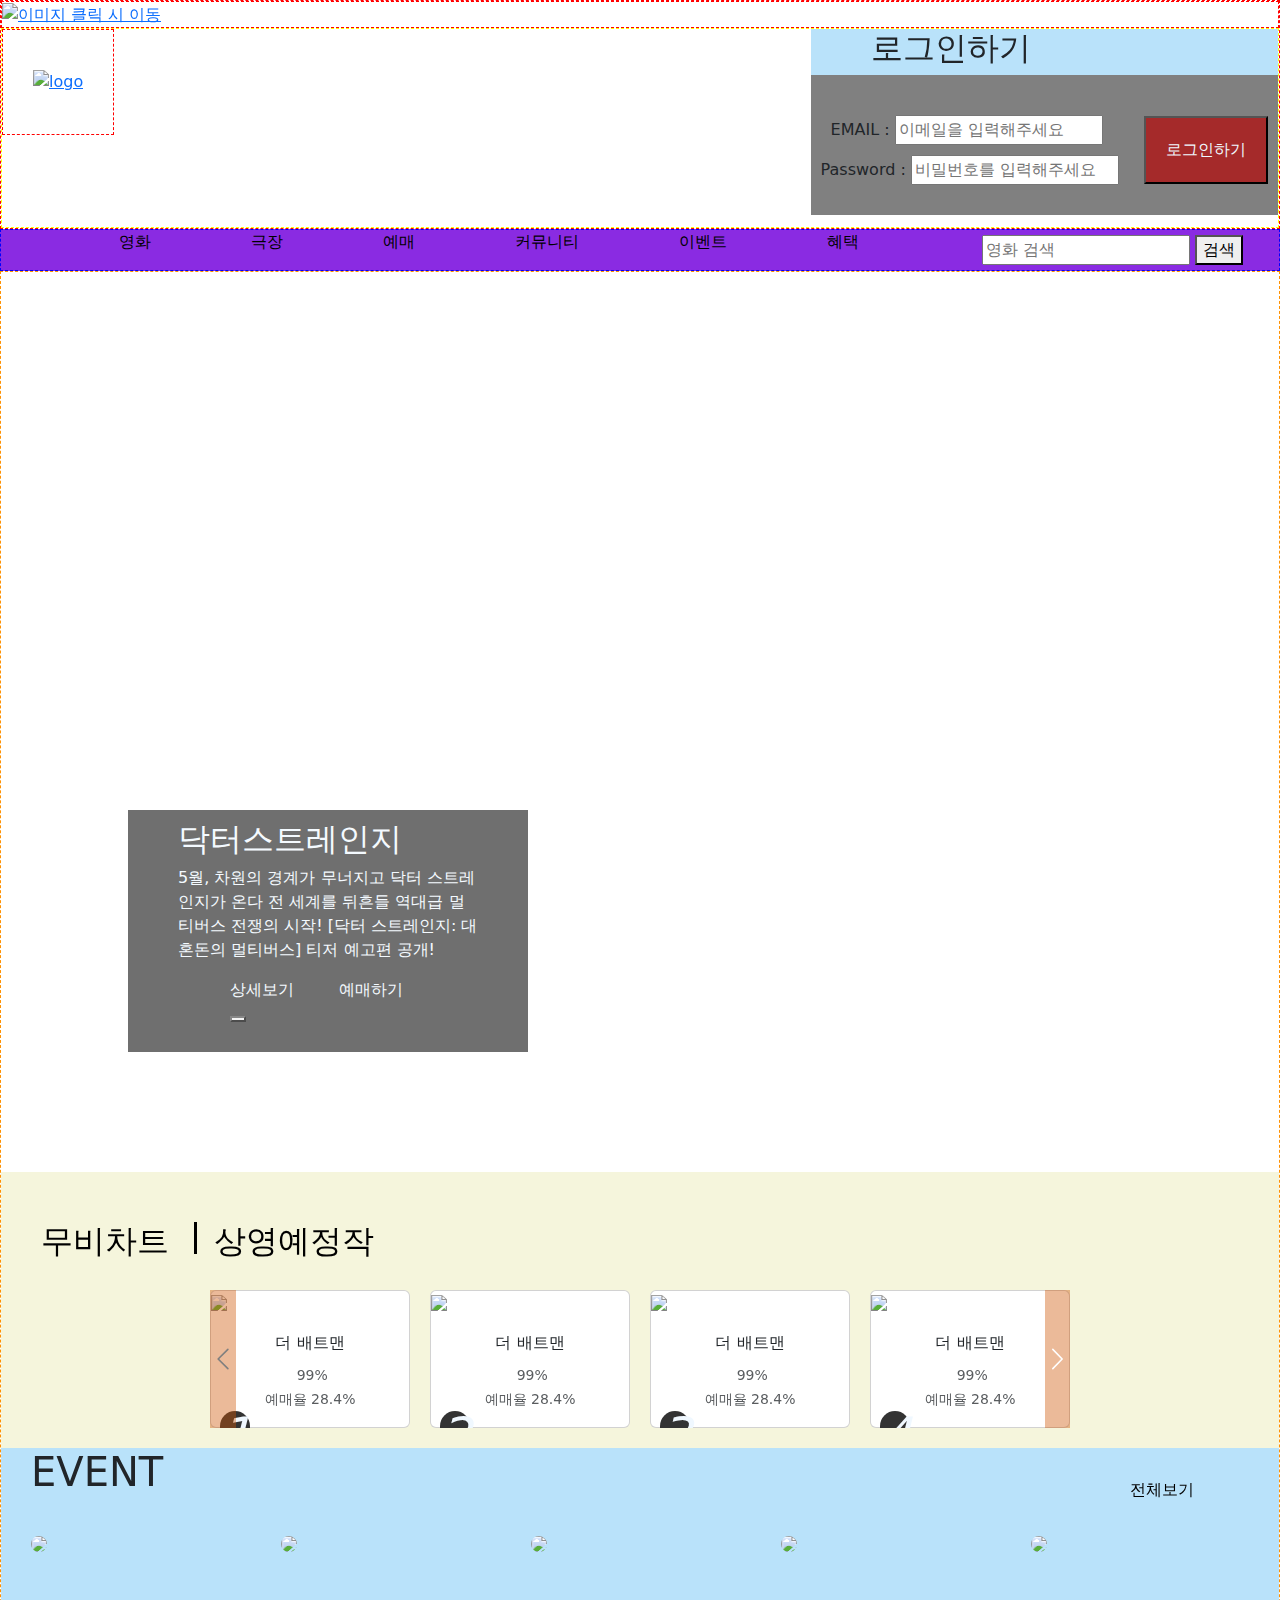
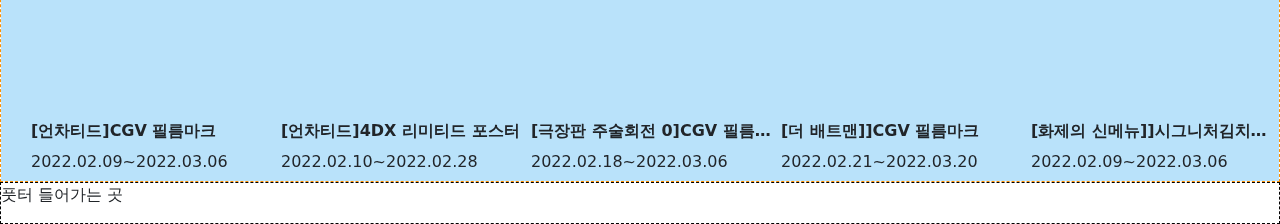
==== commit 404198c2: "bootstrap_implement_2" ====
--- a/index.html
+++ b/index.html
@@ -223,76 +223,122 @@
             </div> -->
 
             <!-- bootstrap을 활용한 슬라이드 구현 -->
-            <div class="carousel slide" data-bs-ride="carousel">
+            <div id="recipeCarousel" class="carousel slide" data-bs-ride="carousel">
                 <div class="carousel-inner" role="listbox">
                     <div class="carousel-item active">
-                        <div class="col-md-3">
-                            <div class="card">
-                                <div class="card-img">
-                                    <img src="../data/테스트이미지.png" class="img-fluid">
-                                </div>
-                                <div class="card-img-overlay">Slide 1</div>
-                            </div>
-                        </div>
-                        <div class="col-md-3">
-                            <div class="card">
-                                <div class="card-img">
-                                    <img src="../data/테스트이미지.png" class="img-fluid">
-                                </div>
-                                <div class="card-img-overlay">Slide 2</div>
-                            </div>
-                        </div>
-                        <div class="col-md-3">
-                            <div class="card">
-                                <div class="card-img">
-                                    <img src="../data/테스트이미지.png" class="img-fluid">
-                                </div>
-                                <div class="card-img-overlay">Slide 3</div>
-                            </div>
-                        </div>
-                        <div class="col-md-3">
-                            <div class="card">
-                                <div class="card-img">
-                                    <img src="../data/테스트이미지.png" class="img-fluid">
-                                </div>
-                                <div class="card-img-overlay">Slide 4</div>
+                        <div class="col-md-2">
+                            <div class="card">
+                                <div class="card-img-top"><img src="../data/테스트이미지.png" class="img-fluid"></div>
+                                <div class="card-img-overlay">
+                                    <p class="card-text card-rating">1</p>
+                                </div>
+                                <div class="card-body">
+                                    <div class="card-title">더 배트맨</div>
+                                    <div class="card-text card-description"><i class="fa-solid fa-egg"></i><small class="text-muted">&nbsp;99%</small></div>
+                                    <div class="card-text card-description"><small class="text-muted">예매율 28.4%</small></div>
+                                  </div>
+                            </div>
+                        </div>
+                        <div class="col-md-2">
+                            <div class="card">
+                                <div class="card-img-top"><img src="../data/테스트이미지.png" class="img-fluid"></div>
+                                <div class="card-img-overlay">
+                                    <p class="card-text card-rating">2</p>
+                                </div>
+                                <div class="card-body">
+                                    <div class="card-title">더 배트맨</div>
+                                    <div class="card-text card-description"><i class="fa-solid fa-egg"></i><small class="text-muted">&nbsp;99%</small></div>
+                                    <div class="card-text card-description"><small class="text-muted">예매율 28.4%</small></div>
+                                  </div>
+                            </div>
+                        </div>
+                        <div class="col-md-2">
+                            <div class="card">
+                                <div class="card-img-top"><img src="../data/테스트이미지.png" class="img-fluid"></div>
+                                <div class="card-img-overlay">
+                                    <p class="card-text card-rating">3</p>
+                                </div>
+                                <div class="card-body">
+                                    <div class="card-title">더 배트맨</div>
+                                    <div class="card-text card-description"><i class="fa-solid fa-egg"></i><small class="text-muted">&nbsp;99%</small></div>
+                                    <div class="card-text card-description"><small class="text-muted">예매율 28.4%</small></div>
+                                  </div>
+                            </div>
+                        </div>
+                        <div class="col-md-2">
+                            <div class="card">
+                                <div class="card-img-top"><img src="../data/테스트이미지.png" class="img-fluid"></div>
+                                <div class="card-img-overlay">
+                                    <p class="card-text card-rating">4</p>
+                                </div>
+                                <div class="card-body">
+                                    <div class="card-title">더 배트맨</div>
+                                    <div class="card-text card-description"><i class="fa-solid fa-egg"></i><small class="text-muted">&nbsp;99%</small></div>
+                                    <div class="card-text card-description"><small class="text-muted">예매율 28.4%</small></div>
+                                  </div>
                             </div>
                         </div>
                     </div>
                     <div class="carousel-item">
-                        <div class="col-md-3">
-                            <div class="card">
-                                <div class="card-img">
-                                    <img src="../data/테스트이미지.png" class="img-fluid">
-                                </div>
-                                <div class="card-img-overlay">Slide 5</div>
-                            </div>
-                        </div>
-                        <div class="col-md-3">
-                            <div class="card">
-                                <div class="card-img">
-                                    <img src="../data/테스트이미지.png" class="img-fluid">
-                                </div>
-                                <div class="card-img-overlay">Slide 6</div>
-                            </div>
-                        </div>
-                        <div class="col-md-3">
-                            <div class="card">
-                                <div class="card-img">
-                                    <img src="../data/테스트이미지.png" class="img-fluid">
-                                </div>
-                                <div class="card-img-overlay">Slide 7</div>
-                            </div>
-                        </div>
-                        <div class="col-md-3">
-                            <div class="card">
-                                <div class="card-img">
-                                    <img src="../data/테스트이미지.png" class="img-fluid">
-                                </div>
-                                <div class="card-img-overlay">Slide 8</div>
-                            </div>
-                        </div>
-                    </div>
+                        <div class="col-md-2">
+                            <div class="card">
+                                <div class="card-img-top"><img src="../data/테스트이미지.png" class="img-fluid"></div>
+                                <div class="card-img-overlay">
+                                    <p class="card-text card-rating">5</p>
+                                </div>
+                                <div class="card-body">
+                                    <div class="card-title">더 배트맨</div>
+                                    <div class="card-text card-description"><i class="fa-solid fa-egg"></i><small class="text-muted">&nbsp;99%</small></div>
+                                    <div class="card-text card-description"><small class="text-muted">예매율 28.4%</small></div>
+                                  </div>
+                            </div>
+                        </div>
+                        <div class="col-md-2">
+                            <div class="card">
+                                <div class="card-img-top"><img src="../data/테스트이미지.png" class="img-fluid"></div>
+                                <div class="card-img-overlay">
+                                    <p class="card-text card-rating">6</p>
+                                </div>
+                                <div class="card-body">
+                                    <div class="card-title">더 배트맨</div>
+                                    <div class="card-text card-description"><i class="fa-solid fa-egg"></i><small class="text-muted">&nbsp;99%</small></div>
+                                    <div class="card-text card-description"><small class="text-muted">예매율 28.4%</small></div>
+                                  </div>
+                            </div>
+                        </div>
+                        <div class="col-md-2">
+                            <div class="card">
+                                <div class="card-img-top"><img src="../data/테스트이미지.png" class="img-fluid"></div>
+                                <div class="card-img-overlay">
+                                    <p class="card-text card-rating">7</p>
+                                </div>
+                                <div class="card-body">
+                                    <div class="card-title">더 배트맨</div>
+                                    <div class="card-text card-description"><i class="fa-solid fa-egg"></i><small class="text-muted">&nbsp;99%</small></div>
+                                    <div class="card-text card-description"><small class="text-muted">예매율 28.4%</small></div>
+                                  </div>
+                            </div>
+                        </div>
+                        <div class="col-md-2">
+                            <div class="card">
+                                <div class="card-img-top"><img src="../data/테스트이미지.png" class="img-fluid"></div>
+                                <div class="card-img-overlay">
+                                    <p class="card-text card-rating">8</p>
+                                </div>
+                                <div class="card-body">
+                                    <div class="card-title">더 배트맨</div>
+                                    <div class="card-text card-description"><i class="fa-solid fa-egg"></i><small class="text-muted">&nbsp;99%</small></div>
+                                    <div class="card-text card-description"><small class="text-muted">예매율 28.4%</small></div>
+                                  </div>
+                            </div>
+                        </div>
+                    </div>
+                    <a class="carousel-control-prev movie_chart_prev" href="#recipeCarousel" role="button" data-bs-slide="prev">
+                        <span class="carousel-control-prev-icon" aria-hidden="true"></span>
+                    </a>
+                    <a class="carousel-control-next movie_chart_next" href="#recipeCarousel" role="button" data-bs-slide="next">
+                        <span class="carousel-control-next-icon" aria-hidden="true"></span>
+                    </a>
                 </div>
             </div>
         </div>
--- a/style.css
+++ b/style.css
@@ -210,7 +210,7 @@
 }
 
 /* 무비차트 영역 */
-/* #movie_chart {
+#movie_chart {
     padding : 20px 0px;
     background-color:beige;
 }
@@ -232,6 +232,7 @@
     height:32px;
     position : absolute;
 }
+/*
 #movie_chart_list {
     display: flex;
     justify-content: space-around;
@@ -277,7 +278,6 @@
         align-items: center;
     }
 } */
-
 @media (max-width: 767px) {
     .carousel-inner .carousel-item > div {
         display: none;
@@ -291,6 +291,8 @@
 .carousel-inner .carousel-item-next,
 .carousel-inner .carousel-item-prev {
     display: flex;
+    justify-content: center;
+    
 }
 
 /* medium and up screens */
@@ -311,7 +313,57 @@
 .carousel-inner .carousel-item-start { 
   transform: translateX(0);
 }
-
+#recipeCarousel {
+    display: flex;
+    justify-content: center;
+}
+.carousel-inner {
+    width:80vw;
+}
+
+.col-md-2 {
+    margin : 0 10px;
+    width : 200px;
+}
+.card-rating {
+    position : absolute;
+    font-weight: 400;
+    font-size:50px;
+    font-style:italic;
+    color:aliceblue;
+    left:9px;
+    top : 120px;
+    background-color: #333;
+    width:30px;
+    line-height: 1em;
+    border-radius: 50px;
+}
+.card-body {
+    display: flex;
+    flex-direction: column;
+    align-items: center;
+}
+.card-description {
+    display: inline-block;
+}
+.movie_chart_prev {
+    width : 2vw;
+    position : absolute;
+    left : 8%;
+    background-color:#ce5606d0;
+}
+.carousel-control-prev-icon {
+    background-image: url("data:image/svg+xml,%3csvg xmlns='http://www.w3.org/2000/svg' viewBox='0 0 16 16' fill='black'%3e%3cpath d='M11.354 1.646a.5.5 0 0 1 0 .708L5.707 8l5.647 5.646a.5.5 0 0 1-.708.708l-6-6a.5.5 0 0 1 0-.708l6-6a.5.5 0 0 1 .708 0z'/%3e%3c/svg%3e")
+}
+.movie_chart_next {
+    width : 2vw;
+    position : absolute;
+    right : 8%;
+    background-color:#ce5606d0;
+}
+.carousel-control-next-icon {
+    background-color: url("data:image/svg+xml,%3csvg xmlns='http://www.w3.org/2000/svg' viewBox='0 0 16 16' fill='black'%3e%3cpath d='M4.646 1.646a.5.5 0 0 1 .708 0l6 6a.5.5 0 0 1 0 .708l-6 6a.5.5 0 0 1-.708-.708L10.293 8 4.646 2.354a.5.5 0 0 1 0-.708z'/%3e%3c/svg%3e")
+}
 
 
 /* 이벤트 영역 */
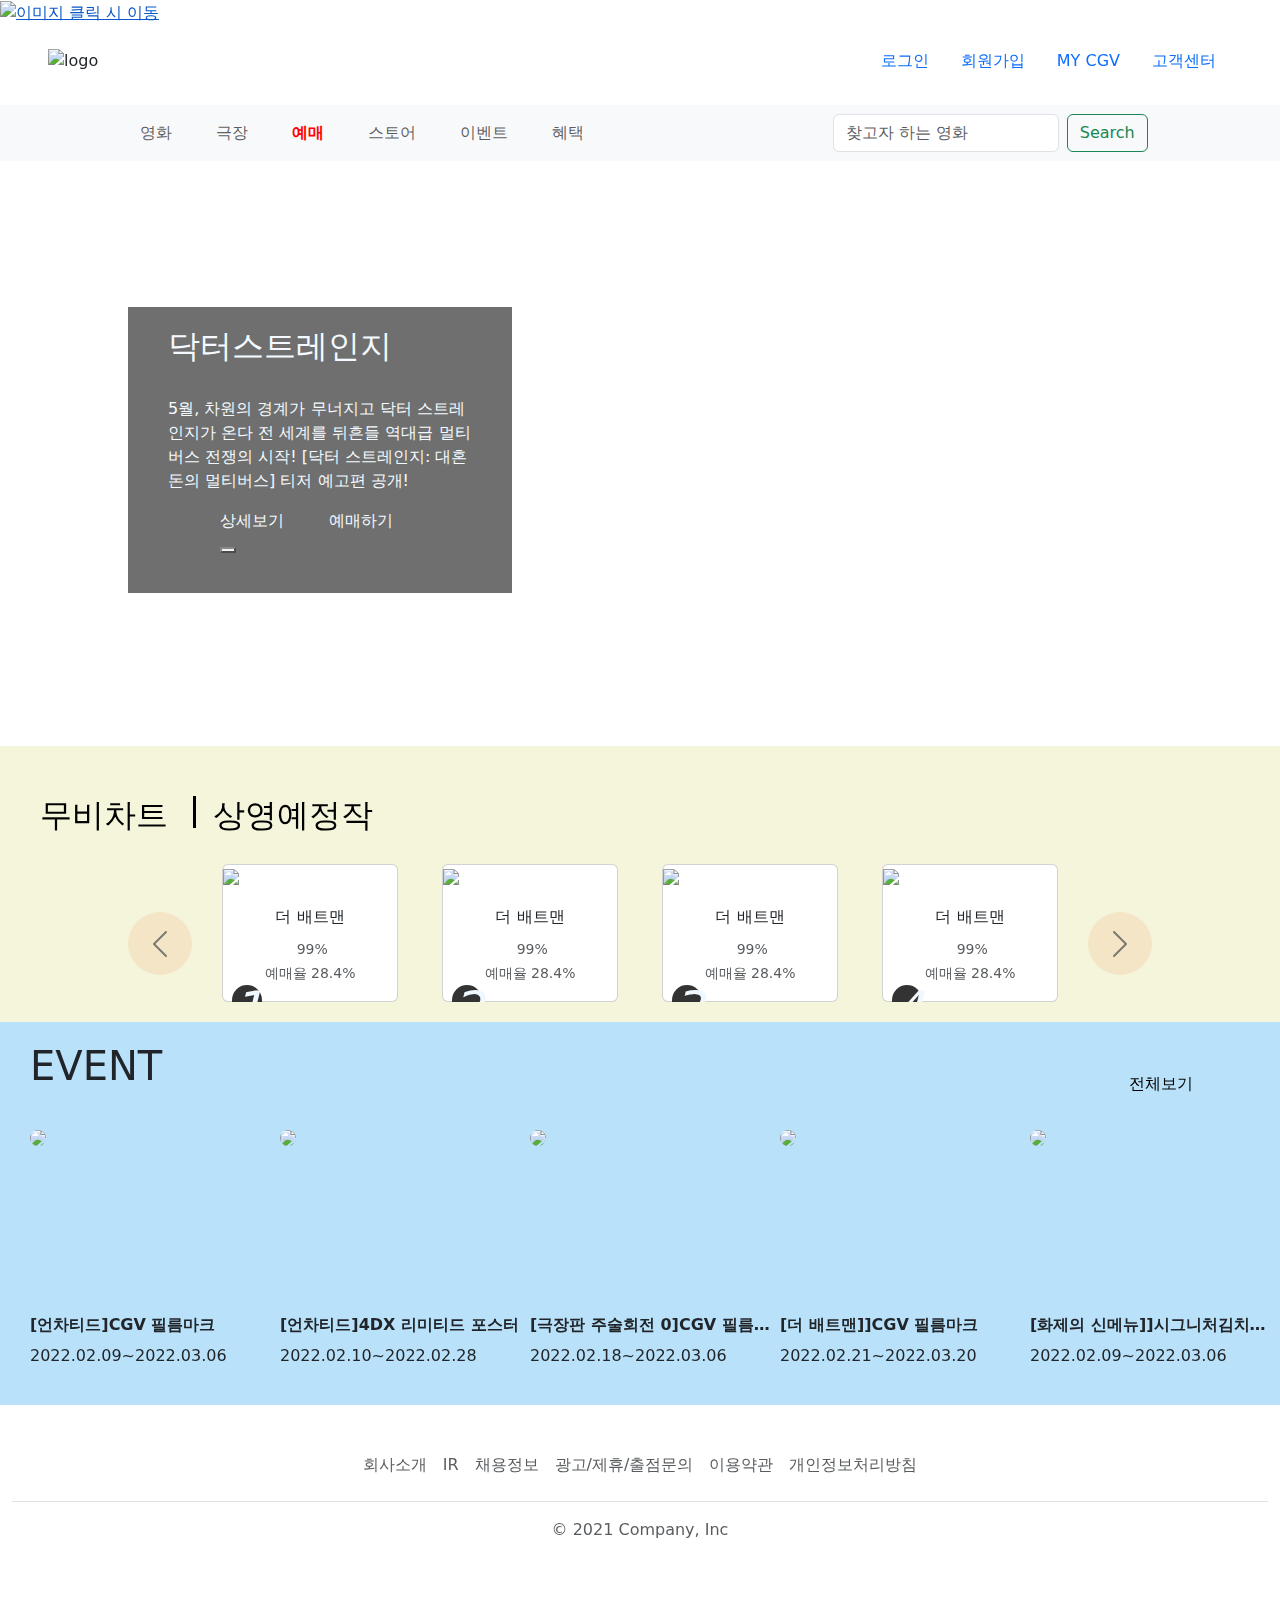
==== commit dae9ef22: "bootstrap_layout" ====
--- a/index.html
+++ b/index.html
@@ -1,6 +1,20 @@
 <!DOCTYPE html>
 <html lang="en">
 <head>
+
+    <!-- 2022-03-01 Update
+    - bootstrap을 이용한 header 영역 구현
+    - bootstrap을 이용한 navigation 영역 구현
+        > CSS 우선순위를 이용하여 커스텀하고자 하는 부분 구현(body 태그 바로 밑 참고)
+        > hover 관련 부분은 CSS로 구현 
+    - 트레일러
+        > pointer-events : none;
+        > description 배치 개선(브라우저 축소 시 트레일러 영상과 함께 움직이도록)
+        > 과도한 트레일러 영역 높이를 줄임
+    - bootstrap을 이용한 footer 영역 구현
+    - 로그인폼 레이아웃 초기 배치
+    -->
+
     <meta charset="UTF-8">
     <meta http-equiv="X-UA-Compatible" content="IE=edge">
     <meta name="viewport" content="width=device-width, initial-scale=1.0">
@@ -9,6 +23,8 @@
     <link href="https://cdn.jsdelivr.net/npm/bootstrap@5.1.3/dist/css/bootstrap.min.css" rel="stylesheet">
     <!-- bootstrap 사용을 위해 cdn 다운로드 -->
     <link rel='stylesheet' type='text/css' href='style.css' />
+    <!-- bootstrap.css 밑에다가 style.css를 배치하여 내가 원하는 곳을 style.css를 이용하여 수정할 수 있도록 우선순위를 높임 -->
+    <link type="text/javascript" href="javascript.js" />
 
     <!-- <link href="https://cdnjs.cloudflare.com/ajax/libs/jquery.mb.YTPlayer/3.3.9/css/jquery.mb.YTPlayer.min.css">
     <script src="//code.jquery.com/jquery-latest.min.js"></script>
@@ -17,49 +33,64 @@
     출처 : https://urliveblogger.blogspot.com/2021/01/jquery-mb-YTplayer.html -->
 
     <script src="https://kit.fontawesome.com/d36fd224dd.js" crossorigin="anonymous"></script>
-    <!-- CDN 사용을 위하여 kit 코드 받아서 작성 -->
+    <!-- CDN방식으로 폰트어썸 사용을 위하여 kit 코드 받아서 작성 -->
 
 </head>
-<body>
+<body id="bootstrap-overrides">
+    <!-- body에 임의의 id값을 추가하여 내가 원하는 스타일이 bootstrap css보다 최우선적으로 적용되도록 하였음.
+    (!important를 이용한 우선순위 적용은 코드 재사용 측면에서 권장하지 않으므로)
+        우선순위 계산 점수
+        - ID : 100point
+        - class or pseudo-class : 10point
+        - tag selector or pseudo-element : 1point
+        - inline-style : 1000point
+
+        결론) body에 임의의 id값을 넣어주어 CSS에서 스타일 구현할 때 해당 id값을 불러옴으로써 우선순위를 높이는 걸 권장한다.
+    -->
+    
+    <!-- 헤더 영역 -->
     <header>
-        <!-- 상단 홍보배너 부분 -->
-        <div class="banner" style="border:0.5px dashed red;">
-            <a href="http://www.cgv.co.kr/movies/detail-view/?midx=85635" target="_self">
-                <img src="https://adimg.cgv.co.kr/images/202202/THEPEOPLE/0214_980x80.jpg" alt="이미지 클릭 시 이동">
+        <div id="header_wrap" class="d-flex flex-wrap justify-content-center mb-2">
+            <!-- 상단 홍보배너 부분 -->
+            <div class="banner">
+                <a href="http://www.cgv.co.kr/movies/detail-view/?midx=85635" target="_self">
+                    <img src="https://adimg.cgv.co.kr/images/202202/THEPEOPLE/0214_980x80.jpg" alt="이미지 클릭 시 이동">
+                </a>
+            </div>
+            <!-- 서브 헤더 영역(로고, 로그인 버튼) -->
+            <a href="index.html" class="d-flex align-items-center my-sm-3 me-md-auto text-dark text-decoration-none">
+                <svg class="bi me-2" width="40" height="32">
+                    <use xlink:href="#bootstrap"></use>
+                </svg>
+                <span><img src="https://img.cgv.co.kr/R2014/images/common/logo/logoRed.png" alt="logo"></span>
             </a>
-        </div>
-
-        <!-- 홍보 배너 바로 아래 부분 -->
-        <div class="sub_header">
-            <!-- 로고 부분 -->
-            <a class="logo_img" href="index.html" target="_self" >
-                <img src="https://img.cgv.co.kr/R2014/images/common/logo/logoRed.png" alt="logo">
-            </a>
-
-            <!-- 로그인 부분 -->
-            <span id="login">
-                <h2><i class="fa-solid fa-lock-open"></i>&nbsp;로그인하기</h2>
-                <form action="" method="GET"> <!-- 일단 method는 GET으로 임시 지정. 나중에 백엔드로 서버 만들었을 때 POST 할 것. -->
-                    <span class="log_input_wrap">
-                        <div class="log_email_wrap">
-                            <label for="email">EMAIL : </label>
-                            <input type="email" id="email" name="email" placeholder="이메일을 입력해주세요" name="id" required>
-                        </div>
-                        <div class="log_pwd_wrap">
-                            <label for="pwd">Password : </label>
-                            <input type="password" id="pwd" name="pwd" placeholder="비밀번호를 입력해주세요" name="pw" required>
-                        </div>
-                    </span>
-                    <span class="log_btn_wrap">
-                        <button type="submit">로그인하기</button>
-                    </span>
-                </form>
-            </span>
+            <ul id="sub_header_nav" class="nav d-flex align-items-center my-sm-3 me-md-5 text-dark">
+                <li class="nav-item">
+                    <a href="login/login.html" class="nav-link" style="text-align:center;"><i class="fa-solid fa-lock"></i>
+                        <div>로그인</div>
+                    </a>
+                </li>
+                <li class="nav-item">
+                    <a href="#" class="nav-link" style="text-align:center;"><i class="fa-solid fa-user-plus"></i>
+                        <div>회원가입</div>
+                    </a>
+                </li>
+                <li class="nav-item">
+                    <a href="#" class="nav-link" style="text-align:center;"><i class="fa-solid fa-circle-info"></i>
+                        <div>MY CGV</div>
+                    </a>
+                </li>
+                <li class="nav-item">
+                    <a href="#" class="nav-link" style="text-align:center;"><i class="fa-solid fa-headset"></i>
+                        <div>고객센터</div>
+                    </a>
+                </li>
+            </ul>
         </div>
     </header>
 
     <!-- 네비게이션 영역 -->
-    <nav id="nav_bar">
+    <!-- <nav id="nav_bar">
         <div class="nav_bar_wrap">
             <ul>
                 <li><a href="">영화</a></li>
@@ -75,7 +106,77 @@
             <input type="text" placeholder="영화 검색">
             <button>검색</button>
         </div>
+    </nav> -->
+
+    <!-- 2022-03-01 Update 
+        Implement navigation-bar by using bootstrap plugin
+    -->
+
+    <nav class="navbar sticky-top navbar-expand-lg navbar-light bg-light">
+        <div class="container-fluid">
+          <div class="collapse navbar-collapse" id="navbarSupportedContent">
+            <ul class="navbar-nav">
+                <li class="nav-item dropdown">
+                   <a class="nav-link" href="#">  영화  </a>
+                    <ul class="dropdown-menu">
+                      <li><a class="dropdown-item" href="#"> 무비차트</a></li>
+                      <li><a class="dropdown-item" href="#"> 아트하우스 </a></li>
+                      <li><a class="dropdown-item" href="#"> ICECON </a></li>
+                    </ul>
+                </li>
+                <li class="nav-item dropdown">
+                    <a class="nav-link" href="#">  극장  </a>
+                     <ul class="dropdown-menu">
+                       <li><a class="dropdown-item" href="#"> CGV극장</a></li>
+                       <li><a class="dropdown-item" href="#"> 특별관 </a></li>
+                     </ul>
+                 </li>
+                 <li class="nav-item dropdown">
+                    <a class="nav-link active" href="#">  예매  </a>
+                     <ul class="dropdown-menu">
+                       <li><a class="dropdown-item" href="#"> 빠른예매</a></li>
+                       <li><a class="dropdown-item" href="#"> 상영스케줄 </a></li>
+                       <li><a class="dropdown-item" href="#"> English Ticketing </a></li>
+                       <li><a class="dropdown-item" href="#"> English Schedule </a></li>
+                     </ul>
+                 </li>
+                 <li class="nav-item dropdown">
+                    <a class="nav-link " href="#">  스토어  </a>
+                     <ul class="dropdown-menu">
+                       <li><a class="dropdown-item" href="#"> 영화관람권</a></li>
+                       <li><a class="dropdown-item" href="#"> 기프트카드 </a></li>
+                       <li><a class="dropdown-item" href="#"> 콤보 </a></li>
+                       <li><a class="dropdown-item" href="#"> 팝콘 </a></li>
+                       <li><a class="dropdown-item" href="#"> 음료 </a></li>
+                       <li><a class="dropdown-item" href="#"> 스낵 </a></li>
+                     </ul>
+                 </li>
+                 <li class="nav-item dropdown">
+                    <a class="nav-link " href="#">  이벤트  </a>
+                     <ul class="dropdown-menu">
+                       <li><a class="dropdown-item" href="#"> Special</a></li>
+                       <li><a class="dropdown-item" href="#"> 영화/예매 </a></li>
+                       <li><a class="dropdown-item" href="#"> 멤버십/CLUB </a></li>
+                       <li><a class="dropdown-item" href="#"> CGV 극장별 </a></li>
+                     </ul>
+                 </li>
+                 <li class="nav-item dropdown">
+                    <a class="nav-link " href="#">  혜택  </a>
+                     <ul class="dropdown-menu">
+                       <li><a class="dropdown-item" href="#"> CGV 할인정보 </a></li>
+                       <li><a class="dropdown-item" href="#"> CLUB 서비스 </a></li>
+                       <li><a class="dropdown-item" href="#"> VIP 라운지 </a></li>
+                     </ul>
+                 </li>
+            </ul>
+            <form class="d-flex">
+              <input class="form-control me-2" type="search" placeholder="찾고자 하는 영화" aria-label="Search">
+              <button class="btn btn-outline-success" type="submit">Search</button>
+            </form>
+          </div>
+        </div>
     </nav>
+
 
     <main>
         <!-- * 기존 방식
@@ -122,19 +223,19 @@
             <iframe src="https://www.youtube.com/embed/mI9oyFMUlfg?mute=1&loop=1&autoplay=1&controls=0&playlist=mI9oyFMUlfg&loop=1" ></iframe>
             <!-- playlist=mI9oyFMUlfg&loop=1 추가하여 자동재생 on
                 양식 : playlist=id&loo=1 -->
-        </div>
-
-        <div id="trailer_description">
-            <h2>닥터스트레인지</h2>
-            <p>5월, 차원의 경계가 무너지고 닥터 스트레인지가 온다
-                전 세계를 뒤흔들 역대급 멀티버스 전쟁의 시작!
-                [닥터 스트레인지: 대혼돈의 멀티버스] 티저 예고편 공개!</p>
             
-            <ul>
-                <li><a href="">상세보기</a></li>
-                <li><a href="">예매하기</a></li>
-                <li><button type="button"><i class="fa-solid fa-play"></i></button></li>
-            </ul>
+            <div id="trailer_description">
+                <h2>닥터스트레인지</h2><br>
+                <p>5월, 차원의 경계가 무너지고 닥터 스트레인지가 온다
+                    전 세계를 뒤흔들 역대급 멀티버스 전쟁의 시작!
+                    [닥터 스트레인지: 대혼돈의 멀티버스] 티저 예고편 공개!</p>
+                    
+                <ul>
+                    <li><a href="">상세보기</a></li>
+                    <li><a href="">예매하기</a></li>
+                    <li><button type="button"><i class="fa-solid fa-play"></i></button></li>
+                </ul>
+            </div>
         </div>
 
         <!-- 무비차트 영역은 플렉스로 구현 -->
@@ -224,120 +325,124 @@
 
             <!-- bootstrap을 활용한 슬라이드 구현 -->
             <div id="recipeCarousel" class="carousel slide" data-bs-ride="carousel">
-                <div class="carousel-inner" role="listbox">
+                <div class="carousel-inner">
                     <div class="carousel-item active">
-                        <div class="col-md-2">
-                            <div class="card">
-                                <div class="card-img-top"><img src="../data/테스트이미지.png" class="img-fluid"></div>
-                                <div class="card-img-overlay">
-                                    <p class="card-text card-rating">1</p>
-                                </div>
-                                <div class="card-body">
-                                    <div class="card-title">더 배트맨</div>
-                                    <div class="card-text card-description"><i class="fa-solid fa-egg"></i><small class="text-muted">&nbsp;99%</small></div>
-                                    <div class="card-text card-description"><small class="text-muted">예매율 28.4%</small></div>
-                                  </div>
-                            </div>
-                        </div>
-                        <div class="col-md-2">
-                            <div class="card">
-                                <div class="card-img-top"><img src="../data/테스트이미지.png" class="img-fluid"></div>
-                                <div class="card-img-overlay">
-                                    <p class="card-text card-rating">2</p>
-                                </div>
-                                <div class="card-body">
-                                    <div class="card-title">더 배트맨</div>
-                                    <div class="card-text card-description"><i class="fa-solid fa-egg"></i><small class="text-muted">&nbsp;99%</small></div>
-                                    <div class="card-text card-description"><small class="text-muted">예매율 28.4%</small></div>
-                                  </div>
-                            </div>
-                        </div>
-                        <div class="col-md-2">
-                            <div class="card">
-                                <div class="card-img-top"><img src="../data/테스트이미지.png" class="img-fluid"></div>
-                                <div class="card-img-overlay">
-                                    <p class="card-text card-rating">3</p>
-                                </div>
-                                <div class="card-body">
-                                    <div class="card-title">더 배트맨</div>
-                                    <div class="card-text card-description"><i class="fa-solid fa-egg"></i><small class="text-muted">&nbsp;99%</small></div>
-                                    <div class="card-text card-description"><small class="text-muted">예매율 28.4%</small></div>
-                                  </div>
-                            </div>
-                        </div>
-                        <div class="col-md-2">
-                            <div class="card">
-                                <div class="card-img-top"><img src="../data/테스트이미지.png" class="img-fluid"></div>
-                                <div class="card-img-overlay">
-                                    <p class="card-text card-rating">4</p>
-                                </div>
-                                <div class="card-body">
-                                    <div class="card-title">더 배트맨</div>
-                                    <div class="card-text card-description"><i class="fa-solid fa-egg"></i><small class="text-muted">&nbsp;99%</small></div>
-                                    <div class="card-text card-description"><small class="text-muted">예매율 28.4%</small></div>
-                                  </div>
+                        <div class="row">
+                            <div class="col-md-2">
+                                <div class="card">
+                                    <div class="card-img-top"><img src="../data/테스트이미지.png" class="img-fluid"></div>
+                                    <div class="card-img-overlay">
+                                        <p class="card-text card-rating">1</p>
+                                    </div>
+                                    <div class="card-body">
+                                        <div class="card-title">더 배트맨</div>
+                                        <div class="card-text card-description"><i class="fa-solid fa-egg"></i><small class="text-muted">&nbsp;99%</small></div>
+                                        <div class="card-text card-description"><small class="text-muted">예매율 28.4%</small></div>
+                                      </div>
+                                </div>
+                            </div>
+                            <div class="col-md-2">
+                                <div class="card">
+                                    <div class="card-img-top"><img src="../data/테스트이미지.png" class="img-fluid"></div>
+                                    <div class="card-img-overlay">
+                                        <p class="card-text card-rating">2</p>
+                                    </div>
+                                    <div class="card-body">
+                                        <div class="card-title">더 배트맨</div>
+                                        <div class="card-text card-description"><i class="fa-solid fa-egg"></i><small class="text-muted">&nbsp;99%</small></div>
+                                        <div class="card-text card-description"><small class="text-muted">예매율 28.4%</small></div>
+                                      </div>
+                                </div>
+                            </div>
+                            <div class="col-md-2">
+                                <div class="card">
+                                    <div class="card-img-top"><img src="../data/테스트이미지.png" class="img-fluid"></div>
+                                    <div class="card-img-overlay">
+                                        <p class="card-text card-rating">3</p>
+                                    </div>
+                                    <div class="card-body">
+                                        <div class="card-title">더 배트맨</div>
+                                        <div class="card-text card-description"><i class="fa-solid fa-egg"></i><small class="text-muted">&nbsp;99%</small></div>
+                                        <div class="card-text card-description"><small class="text-muted">예매율 28.4%</small></div>
+                                      </div>
+                                </div>
+                            </div>
+                            <div class="col-md-2">
+                                <div class="card">
+                                    <div class="card-img-top"><img src="../data/테스트이미지.png" class="img-fluid"></div>
+                                    <div class="card-img-overlay">
+                                        <p class="card-text card-rating">4</p>
+                                    </div>
+                                    <div class="card-body">
+                                        <div class="card-title">더 배트맨</div>
+                                        <div class="card-text card-description"><i class="fa-solid fa-egg"></i><small class="text-muted">&nbsp;99%</small></div>
+                                        <div class="card-text card-description"><small class="text-muted">예매율 28.4%</small></div>
+                                      </div>
+                                </div>
                             </div>
                         </div>
                     </div>
                     <div class="carousel-item">
-                        <div class="col-md-2">
-                            <div class="card">
-                                <div class="card-img-top"><img src="../data/테스트이미지.png" class="img-fluid"></div>
-                                <div class="card-img-overlay">
-                                    <p class="card-text card-rating">5</p>
-                                </div>
-                                <div class="card-body">
-                                    <div class="card-title">더 배트맨</div>
-                                    <div class="card-text card-description"><i class="fa-solid fa-egg"></i><small class="text-muted">&nbsp;99%</small></div>
-                                    <div class="card-text card-description"><small class="text-muted">예매율 28.4%</small></div>
-                                  </div>
-                            </div>
-                        </div>
-                        <div class="col-md-2">
-                            <div class="card">
-                                <div class="card-img-top"><img src="../data/테스트이미지.png" class="img-fluid"></div>
-                                <div class="card-img-overlay">
-                                    <p class="card-text card-rating">6</p>
-                                </div>
-                                <div class="card-body">
-                                    <div class="card-title">더 배트맨</div>
-                                    <div class="card-text card-description"><i class="fa-solid fa-egg"></i><small class="text-muted">&nbsp;99%</small></div>
-                                    <div class="card-text card-description"><small class="text-muted">예매율 28.4%</small></div>
-                                  </div>
-                            </div>
-                        </div>
-                        <div class="col-md-2">
-                            <div class="card">
-                                <div class="card-img-top"><img src="../data/테스트이미지.png" class="img-fluid"></div>
-                                <div class="card-img-overlay">
-                                    <p class="card-text card-rating">7</p>
-                                </div>
-                                <div class="card-body">
-                                    <div class="card-title">더 배트맨</div>
-                                    <div class="card-text card-description"><i class="fa-solid fa-egg"></i><small class="text-muted">&nbsp;99%</small></div>
-                                    <div class="card-text card-description"><small class="text-muted">예매율 28.4%</small></div>
-                                  </div>
-                            </div>
-                        </div>
-                        <div class="col-md-2">
-                            <div class="card">
-                                <div class="card-img-top"><img src="../data/테스트이미지.png" class="img-fluid"></div>
-                                <div class="card-img-overlay">
-                                    <p class="card-text card-rating">8</p>
-                                </div>
-                                <div class="card-body">
-                                    <div class="card-title">더 배트맨</div>
-                                    <div class="card-text card-description"><i class="fa-solid fa-egg"></i><small class="text-muted">&nbsp;99%</small></div>
-                                    <div class="card-text card-description"><small class="text-muted">예매율 28.4%</small></div>
-                                  </div>
-                            </div>
-                        </div>
-                    </div>
-                    <a class="carousel-control-prev movie_chart_prev" href="#recipeCarousel" role="button" data-bs-slide="prev">
-                        <span class="carousel-control-prev-icon" aria-hidden="true"></span>
+                        <div class="row">
+                            <div class="col-md-2">
+                                <div class="card">
+                                    <div class="card-img-top"><img src="../data/테스트이미지.png" class="img-fluid"></div>
+                                    <div class="card-img-overlay">
+                                        <p class="card-text card-rating">5</p>
+                                    </div>
+                                    <div class="card-body">
+                                        <div class="card-title">더 배트맨</div>
+                                        <div class="card-text card-description"><i class="fa-solid fa-egg"></i><small class="text-muted">&nbsp;99%</small></div>
+                                        <div class="card-text card-description"><small class="text-muted">예매율 28.4%</small></div>
+                                      </div>
+                                </div>
+                            </div>
+                            <div class="col-md-2">
+                                <div class="card">
+                                    <div class="card-img-top"><img src="../data/테스트이미지.png" class="img-fluid"></div>
+                                    <div class="card-img-overlay">
+                                        <p class="card-text card-rating">6</p>
+                                    </div>
+                                    <div class="card-body">
+                                        <div class="card-title">더 배트맨</div>
+                                        <div class="card-text card-description"><i class="fa-solid fa-egg"></i><small class="text-muted">&nbsp;99%</small></div>
+                                        <div class="card-text card-description"><small class="text-muted">예매율 28.4%</small></div>
+                                      </div>
+                                </div>
+                            </div>
+                            <div class="col-md-2">
+                                <div class="card">
+                                    <div class="card-img-top"><img src="../data/테스트이미지.png" class="img-fluid"></div>
+                                    <div class="card-img-overlay">
+                                        <p class="card-text card-rating">7</p>
+                                    </div>
+                                    <div class="card-body">
+                                        <div class="card-title">더 배트맨</div>
+                                        <div class="card-text card-description"><i class="fa-solid fa-egg"></i><small class="text-muted">&nbsp;99%</small></div>
+                                        <div class="card-text card-description"><small class="text-muted">예매율 28.4%</small></div>
+                                      </div>
+                                </div>
+                            </div>
+                            <div class="col-md-2">
+                                <div class="card">
+                                    <div class="card-img-top"><img src="../data/테스트이미지.png" class="img-fluid"></div>
+                                    <div class="card-img-overlay">
+                                        <p class="card-text card-rating">8</p>
+                                    </div>
+                                    <div class="card-body">
+                                        <div class="card-title">더 배트맨</div>
+                                        <div class="card-text card-description"><i class="fa-solid fa-egg"></i><small class="text-muted">&nbsp;99%</small></div>
+                                        <div class="card-text card-description"><small class="text-muted">예매율 28.4%</small></div>
+                                      </div>
+                                </div>
+                            </div>
+                        </div>
+                    </div>
+                    <a class="movie_chart_prev carousel-control-prev" href="#recipeCarousel" role="button" data-bs-slide="prev">
+                        <span id="movie_chart_prev_icon" class="carousel-control-prev-icon" aria-hidden="true"></span>
                     </a>
-                    <a class="carousel-control-next movie_chart_next" href="#recipeCarousel" role="button" data-bs-slide="next">
-                        <span class="carousel-control-next-icon" aria-hidden="true"></span>
+                    <a class="movie_chart_next carousel-control-next" href="#recipeCarousel" role="button" data-bs-slide="next">
+                        <span id="movie_chart_next_icon" class="carousel-control-next-icon" aria-hidden="true"></span>
                     </a>
                 </div>
             </div>
@@ -402,9 +507,19 @@
         </div>
     </main>
 
-    <footer>
-        <p>풋터 들어가는 곳</p>
-    </footer>
+    <div class="container-fluid">
+        <footer class="py-3 my-4">
+          <ul class="nav justify-content-center border-bottom pb-3 mb-3">
+            <li class="nav-item"><a href="#" class="nav-link px-2 text-muted">회사소개</a></li>
+            <li class="nav-item"><a href="#" class="nav-link px-2 text-muted">IR</a></li>
+            <li class="nav-item"><a href="#" class="nav-link px-2 text-muted">채용정보</a></li>
+            <li class="nav-item"><a href="#" class="nav-link px-2 text-muted">광고/제휴/출점문의</a></li>
+            <li class="nav-item"><a href="#" class="nav-link px-2 text-muted">이용약관</a></li>
+            <li class="nav-item"><a href="#" class="nav-link px-2 text-muted">개인정보처리방침</a></li>
+          </ul>
+          <p class="text-center text-muted">&copy; 2021 Company, Inc</p>
+        </footer>
+    </div>
 
     <script src="https://cdn.jsdelivr.net/npm/bootstrap@5.1.3/dist/js/bootstrap.bundle.min.js"></script>
         <!-- 자바스크립트는 바디의 맨 마지막에 넣어야 에러가 날 확률이 적음 -->
--- a/style.css
+++ b/style.css
@@ -2,164 +2,66 @@
     margin : 0;
 }
 
-
-header {
-    border:0.5px dashed red;
-}
-
 main {
-    border:0.5px dashed #FF9100;
+    /* border:0.5px dashed #FF9100; */
     height : 100%;
 }
 
-footer {
-    border:0.5px dashed black;
-}
-
 /* 상단 배너 영역 */
+.banner {
+    width : 100%;
+}
 .banner > a > img {
     width:100%;
     height:100%;
 }
 
-/* sub_header 영역 */
-.sub_header {
-    height:200px;
-    border:0.1px dashed yellow;
-}
-.logo_img {
-    border : 0.1px dashed red;
-    display:inline-block;
-    /* a 태그도 인라인태그니까 인라인 배치하면서 블록으로 설정하여 크기 조정하려는 의도 */
-    padding:40px 30px;
-    /* 로고 이미지(a태그)를 수직,수평으로 가운데 정렬한다.(패딩으로 모든 방향의 값을 같게 줌) */
-    /* background-color: black; */
-}
-
-/* 로그인 영역 */
-#login {
-    /* display: inline-block; */
-    /* inline-block 값을 주었지만 밑에 있는 float속성이 block을 무시한다는 경고문이 등장하여 제거하였음. */
-    position : relative;   /* 부모영역은 sub_header */
-    top : 0px;
-    float: right;
-    /* float 속성을 right로 줌으로써 span태그인 login을 오른쪽에 떠있게 한 것 */
-    /* block 레벨의 요소를 가로로 정렬하기 위해 쓰인다고 한다. */
-    /* 그렇기 때문에 position 에 absolute를 주어서 고정시키는 것은 float과 충돌하기 때문에 absolute 적용에 주의해야한다. */
-    /* 주관적으로 정리하자면 inline-block이 적용되면 발생하는 공백 문제를 해결할 때 float 속성을 떠올리면 될 것 같다..? */
-    background-color:#B9E2FA;
-}
-#login > h2 {
-    position : relative;
-    left : 50px;
-    /* 부모요소인 login을 기준으로 위치 정렬 */
-}
-#login > form{
-    /* form은 block 태그 */
-    background-color: gray;
-}
-.log_input_wrap {
-    display: inline-block;
-    position : relative;
-    /* 부모요소인 폼태그를 기준으로 위치 정렬 */
-    padding : 30px 10px;
-    /* background-color: red; */
-}
-.log_email_wrap {
-    margin : 10px;
-    /* 라벨과 인풋 사이 넓히기 */
-}
-.log_btn_wrap {
-    display: inline-block;
-    position:relative;          /* 부모요소는 form */
-    bottom : 20px;
-    /* background-color: green; */
-}
-.log_btn_wrap > button {
-    background-color: brown;
-    color: aliceblue;
-    padding : 20px;
-    margin: 10px 10px;
-}
-
 /* 네비게이션바 영역 */
 
-/*
-.nav_bar_wrap {
-    position:relative;
-    /* 부모요소인 nav태그를 기준으로 정렬할 생각 
-    display:inline-block;
-    width : 70%;
-}
-.nav_bar_wrap > ul > li {
-    display: inline-block;
-    /* ul이 블록레벨이니까 inline으로 줘서 좌우로 펼치게 
-    list-style-type: none;
-    margin : 0px 20px;
-}
-.nav_bar_wrap > ul > li > a {
-    display : block;
-    /* a 태그가 인라인이니까 크기 조절을 위해 block 
-    width : 70px;
-    padding : 10px;
-    text-align: center;
-    text-decoration-line: none;
-    color : black;
-}
-.search {
-    display: inline-block;
-    margin : 0px 40px;
-} flex를 이용하여 다시 작성할 거라 모두 주석처리 */
-
-#nav_bar {
-    border:0.1px dashed blue;
-    left:0;
-    position : sticky;
-    top:0;
-    display : flex;
-    align-items: center;
-    justify-content:space-around;
-    z-index:100;
-    background-color: blueviolet;
-}
-
-.nav_bar_wrap {
-    /* z-index:100; */
-    display:flex;
-    /* 나중에 배치를 위해 일단 선언 */
-}
-
-.nav_bar_wrap > ul {
-    display: flex;
-    /* 나중에 배치를 위해 일단 선언 */
-}
-
-.nav_bar_wrap > ul > li {
-    display: inline-block;
-    list-style-type: none;
-    margin : 0 50px;
-}
-
-.nav_bar_wrap > ul > li > a {
-    text-decoration-line: none;
-    color : black;
-    font-size : 1rem;
+.navbar-collapse {
+    width : 50%;
+    justify-content: space-around;
+}
+.navbar .nav-item:hover .dropdown-menu {
+    display: block;
+    margin-top : 0;
+}
+.navbar-nav {
+    gap : 28px;
+}
+#bootstrap-overrides .nav-link.active {
+    /* bootstrap.css 보다 우선순위로 적용시키기 위해 body의 id값 이용 */
+    color :red;
+    font-weight: bold;
+}
+/* .nav-link > ul > li:hover , .nav-link > .dropdown-menu > li > a:hover {
+    color : red;
+} */
+#bootstrap-overrides .nav-item > a:hover {
+    color : rgb(212, 120, 14);
+    font-weight : bolder;
+}
+#bootstrap-overrides .dropdown-item {
+    color :#455158;
+}
+#bootstrap-overrides .navbar .dropdown-item:hover,
+#bootstrap-overrides .navbar .dropdown-item:focus {
+    color : rgb(212, 120, 14)
+}
+#bootstrap-overrides .navbar .dropdown-item:active {
+    color : #fff;
+    text-decoration: none;
+    background-color: #FF9100;
 }
 
 
 /* 콘텐츠 영역 */
-/* #trailer {
-    z-index : -1;
-    width : 100%;
-    height : 100%;
-} */
 
 #trailer_2 {
     position:relative;
     overflow: hidden;
     width:100vw;
-    height:100vh;
-    z-index:-1; /* 영상 클릭 시 재생중지되는 것을 막기 위해 뒤로 숨김 */
+    height:65vh;
 }
 
 #trailer_2 > iframe {
@@ -168,13 +70,14 @@
     left : 50%;
     width : 100vw;
     height : 100vh;
-    transform : translate(-50%, -50%);
+    transform : translate(-50%, -55%);
+    z-index:-1; /* 영상 클릭 시 재생중지되는 것을 막기 위해 뒤로 숨김 */
 }
 /* 미디어쿼리 이용 */
 @media (min-aspect-ratio: 16/9) {  /* 뷰포트 너비가 16/9 비율 이상이면 실행 */
     #trailer_2 > iframe {
       /* height = 100 * (9 / 16) = 56.25 */
-      height: 56.25vw;
+      height: 50.25vw;
     }
 }
 @media (max-aspect-ratio: 16/9) {   /* 뷰포트 너비가 16/9 비율 이하면 실행 */
@@ -186,16 +89,19 @@
 
 #trailer_description {
     background-color: #333;
-    position : absolute;
-    top : 90%;
+    position : absolute; /* 가장 가까운 상위요소(trailer_2)를 기준으로 배치 */
+    top : 25%;
     left : 10%;
-    padding : 10px 50px;
-    width : 400px;
+    padding : 20px 40px;
+    width : 30vw;
     opacity: 0.7;
+    z-index:2;
+    overflow: hidden;
 }
 
 #trailer_description > p, #trailer_description > h2 {
     color :aliceblue;
+    pointer-events: none;
 }
 
 #trailer_description > ul > li {
@@ -292,22 +198,9 @@
 .carousel-inner .carousel-item-prev {
     display: flex;
     justify-content: center;
-    
-}
-
-/* medium and up screens */
-@media (min-width: 768px) {
-    
-    .carousel-inner .carousel-item-end.active,
-    .carousel-inner .carousel-item-next {
-      transform: translateX(25%);
-    }
-    
-    .carousel-inner .carousel-item-start.active, 
-    .carousel-inner .carousel-item-prev {
-      transform: translateX(-25%);
-    }
-}
+}
+
+
 
 .carousel-inner .carousel-item-end,
 .carousel-inner .carousel-item-start { 
@@ -347,28 +240,34 @@
     display: inline-block;
 }
 .movie_chart_prev {
-    width : 2vw;
-    position : absolute;
-    left : 8%;
-    background-color:#ce5606d0;
-}
-.carousel-control-prev-icon {
+    top : 35%;
+    width : 5vw;
+    height : 7vh;
+    border-radius: 100%;
+    position : absolute;
+    background-color:#e94d0531;
+}
+#movie_chart_prev_icon {
     background-image: url("data:image/svg+xml,%3csvg xmlns='http://www.w3.org/2000/svg' viewBox='0 0 16 16' fill='black'%3e%3cpath d='M11.354 1.646a.5.5 0 0 1 0 .708L5.707 8l5.647 5.646a.5.5 0 0 1-.708.708l-6-6a.5.5 0 0 1 0-.708l6-6a.5.5 0 0 1 .708 0z'/%3e%3c/svg%3e")
 }
 .movie_chart_next {
-    width : 2vw;
-    position : absolute;
-    right : 8%;
-    background-color:#ce5606d0;
-}
-.carousel-control-next-icon {
-    background-color: url("data:image/svg+xml,%3csvg xmlns='http://www.w3.org/2000/svg' viewBox='0 0 16 16' fill='black'%3e%3cpath d='M4.646 1.646a.5.5 0 0 1 .708 0l6 6a.5.5 0 0 1 0 .708l-6 6a.5.5 0 0 1-.708-.708L10.293 8 4.646 2.354a.5.5 0 0 1 0-.708z'/%3e%3c/svg%3e")
+    top : 35%;
+    width : 5vw;
+    height : 7vh;
+    border-radius: 100%;
+    position : absolute;
+    background-color:#e94d0531;
+}
+#movie_chart_next_icon {
+    background-image: url("data:image/svg+xml,%3csvg xmlns='http://www.w3.org/2000/svg' viewBox='0 0 16 16' fill='black'%3e%3cpath d='M4.646 1.646a.5.5 0 0 1 .708 0l6 6a.5.5 0 0 1 0 .708l-6 6a.5.5 0 0 1-.708-.708L10.293 8 4.646 2.354a.5.5 0 0 1 0-.708z'/%3e%3c/svg%3e")
 }
 
 
 /* 이벤트 영역 */
 #event_list_wrap {
     padding-left : 30px;
+    padding-top : 20px;
+    padding-bottom: 30px;
     display: grid;
     grid-template-rows: 1fr 3fr;
     background-color:#B9E2FA;
